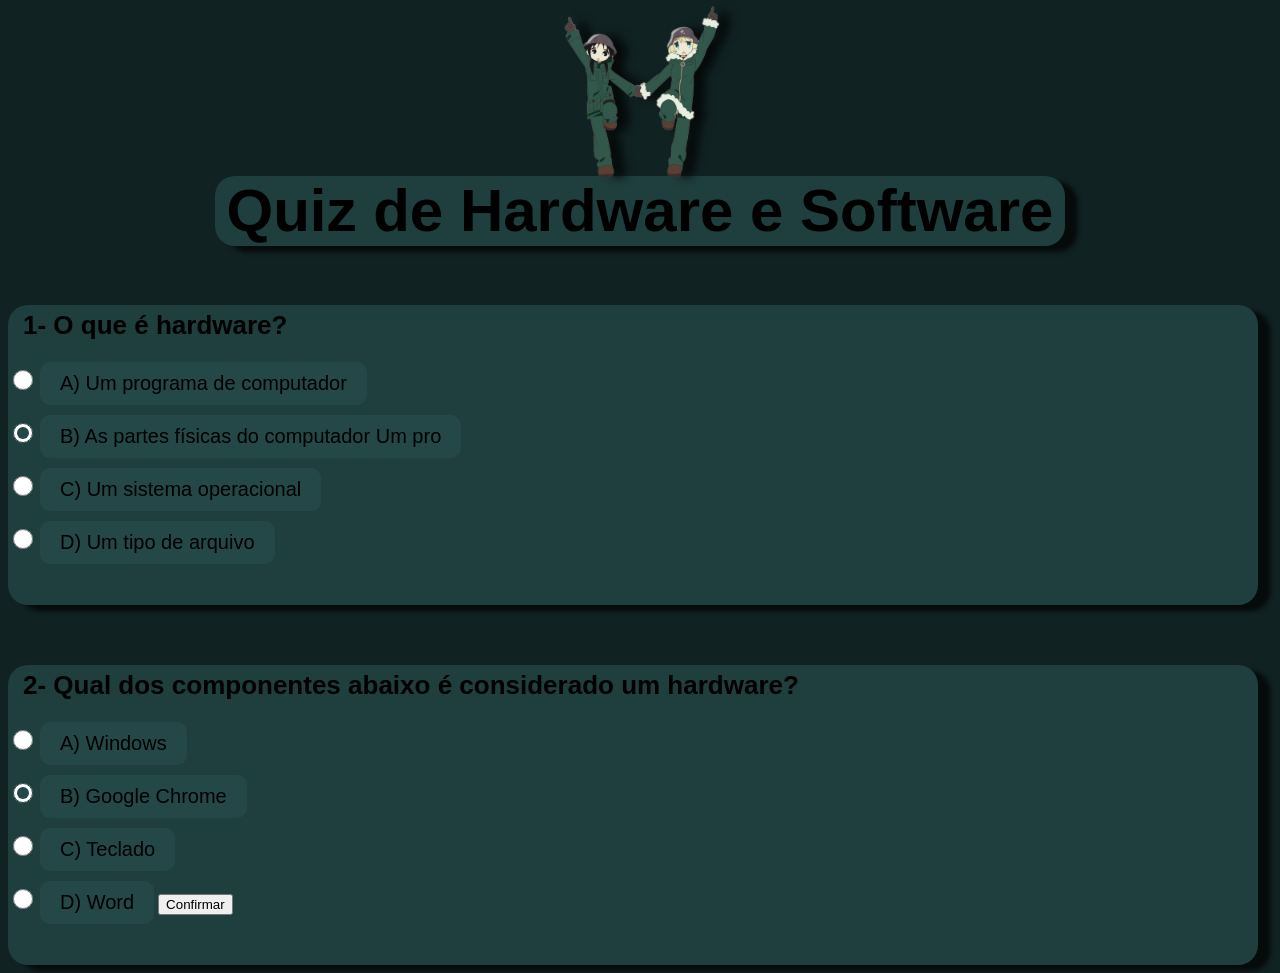
==== Quiz.html @ 5f61022e "foda" ====
<!DOCTYPE html>
<html lang="en">
<head>
    <meta charset="UTF-8">
    <meta name="viewport" content="width=device-width, initial-scale=1.0">
    <title>Quiz de Hardware e Software</title>
        <link rel="stylesheet" href="styleQuiz.css">
        <script src="QuizTrb.js"></script>
</head>
<body>
    <!-- Titulo do quiz -->
        <center>
        <img class="imgfirts gir" src="Pasta img.DANIEL/thumb-1920-879626.png" width="750px" height="400px" onclick="girar()">
        <div class="quadrado"></div>
        <h1 class="titulo">Quiz de Hardware e Software</h1>
        </center>

    <!-- Fim do titulo -->   
     

    <!-- Questões do quiz -->
<div class="quadrados">
    <h2 class="pergunta"><strong>1- O que é hardware?</strong></h2>
          
    <form>
  
        <input type="radio" id="cor-vermelho" name="cor" value="vermelho">
        <label for="cor-vermelho">A) Um programa de computador</label><br>

        <input type="radio" id="cor-azul" name="cor" value="azul" checked>
        <label for="cor-azul">B) As partes físicas do computador Um pro
        </label><br>

        <input type="radio" id="cor-verde" name="cor" value="verde">
        <label for="cor-verde">C) Um sistema operacional</label><br>

        <input type="radio" id="cor-amarelo" name="cor" value="amarelo">
        <label for="cor-amarelo">D) Um tipo de arquivo</label>

    </form>

 </div>


<div class="quadrados">
    <h2 class="pergunta"><strong>2- Qual dos componentes abaixo é considerado um hardware?</strong></h2>
          
    <form>
  
        <input type="radio" id="cor-branco" name="cor" value="branco">
        <label for="cor-branco"> A) Windows</label><br>

        <input type="radio" id="cor-azul" name="cor" value="azul" checked>
        <label for="cor-azul">B) Google Chrome</label><br>

        <input type="radio" id="cor-verde" name="cor" value="verde">
        <label for="cor-verde">C) Teclado</label><br>

        <input type="radio" id="cor-amarelo" name="cor" value="amarelo">
        <label for="cor-amarelo">D) Word</label>
         <button type="button" onclick="confirmarOpcao()">
        Confirmar
    </button>

    </form>

</div>
        

    <!-- Fim das questões do quiz -->

    
        
        

</body>
</html>
---- styleQuiz.css ----
body {
        background-color: #112222;
    }
    .titulo {
        margin-top: -70px;
        font-size: 60px;
        color: #000000;
        font-family: animeace, sans-serif;
    }   

    .quadrado {
        width: 850px;
        height: 70px;
        background-color: #274e4ea4;
        margin-top: -12.5px;
        border-radius: 20px;
        box-shadow: 12.5px 6px 5px rgba(0, 0, 0, 0.7);
    } 

    .imgfirts {
        width: 384px;
        height: 216px;
        margin-top: -40px;
        border-radius: 20px;
        filter: drop-shadow(12.5px 1px 5px rgba(0, 0, 0, 0.7));
        position: relative;
        animation: giraY 2.4s forwards;
        }
            @keyframes giraY {
            0% {
            transform: rotateY(0deg); 
            }
            100% {
            transform: rotateY(1800deg); 
            }
        } 
     
/* Questão1 */
 
    .quadrados {
        position: relative;
        width: 1250px;
        height: 300px;
        background-color: #274e4ea4;
        margin-top: 60px;
        border-radius: 20px;
        box-shadow: 12.5px 6px 5px rgba(0, 0, 0, 0.7);
        animation: leftToRight 1.2s forwards;
        }
            @keyframes leftToRight {
            0% {
            transform: translateX(-100%); 
            }
            100% {
            transform: translateX(0); 
            }
        } 
    

    .pergunta {
        font-size: 26px;
        font-family: animeace, sans-serif;
        color: #000000;
        position: relative;
        left: 15px;
        bottom: -5px;
        
    }
   
    label {
        font-size: 20px;
        font-family: animeace, sans-serif;
        display: inline-block;
        padding: 10px 20px;
        margin: 5px 0;
        background-color: #274e4ea4;
        color: rgb(0, 0, 0);
        border-radius: 10px;
        cursor: pointer;
        transition: 0.3s;
    }

    label:hover {
        background-color: #3b6f6f;
        box-shadow: 12.5px 6px 5px rgba(0, 0, 0, 0.7);

}
    input[type="radio"] {
        width: 20px;
        height: 20px;
        accent-color: #244747;
}
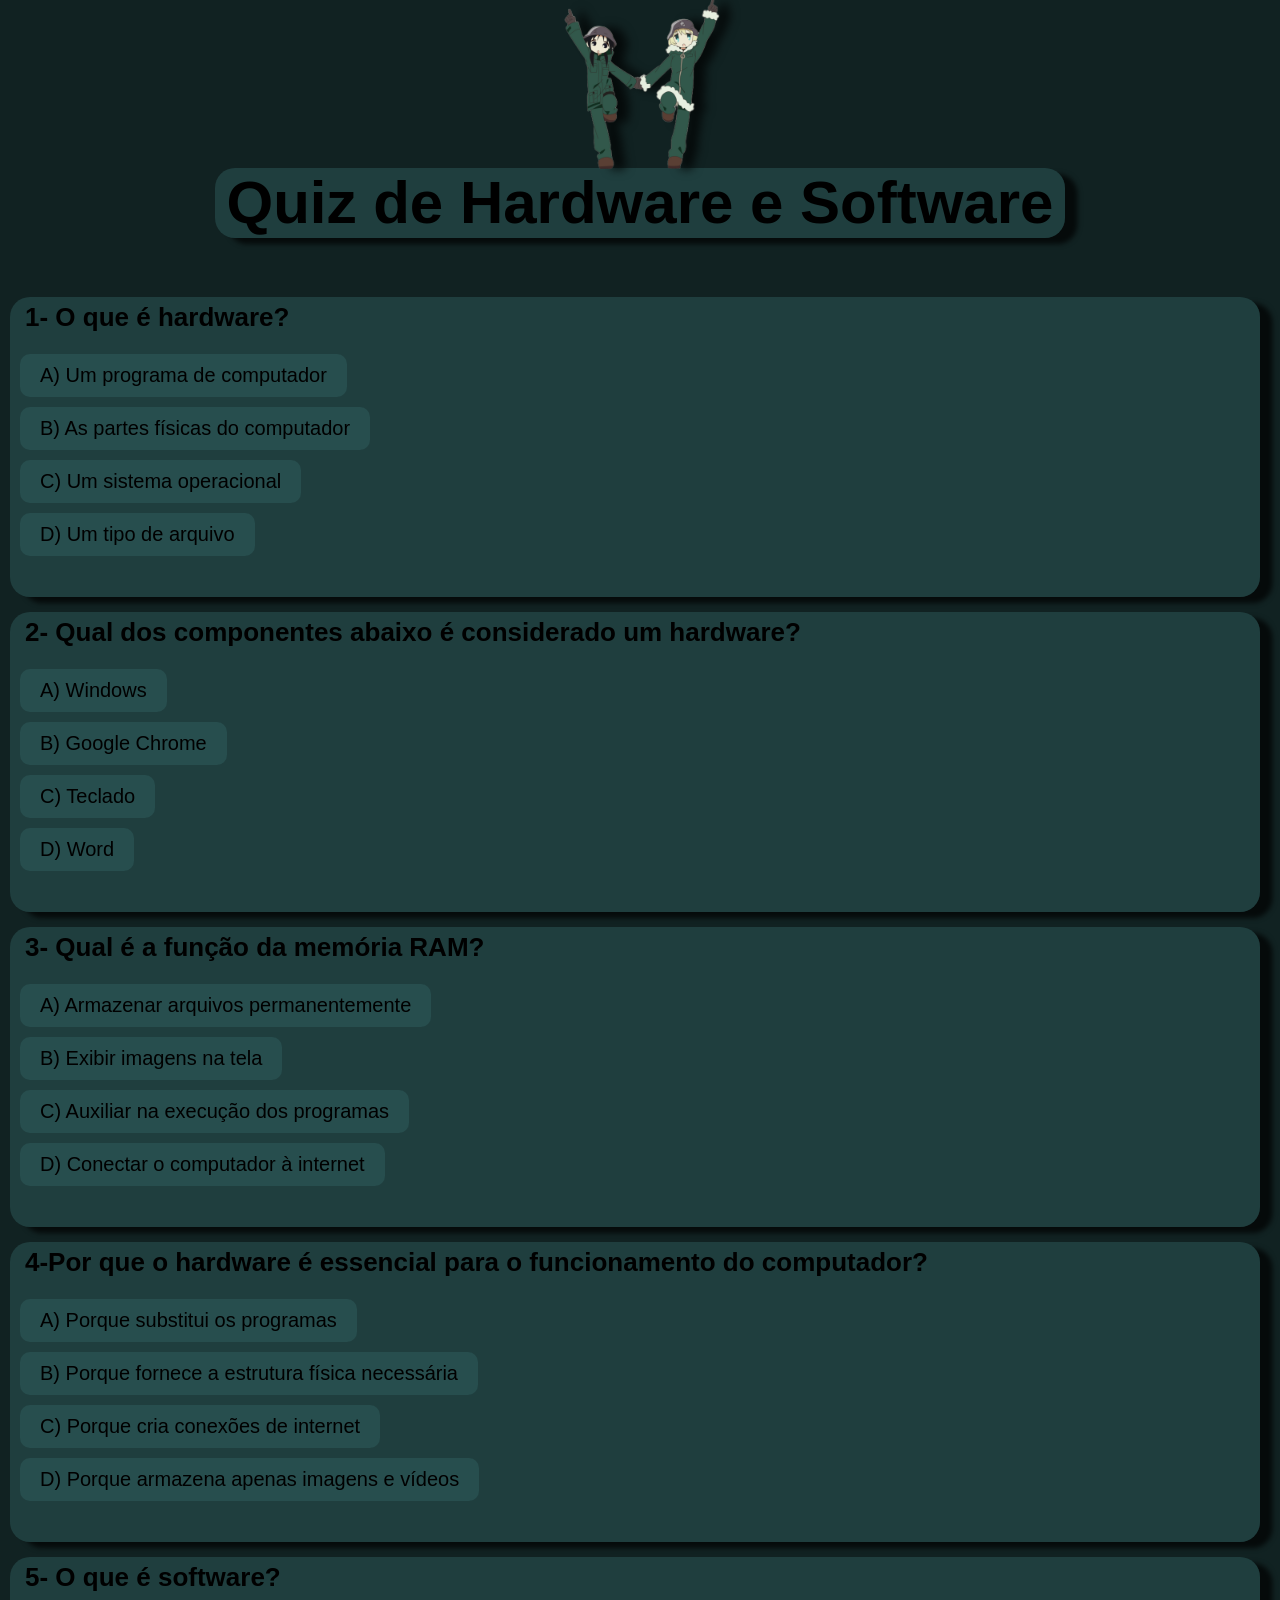
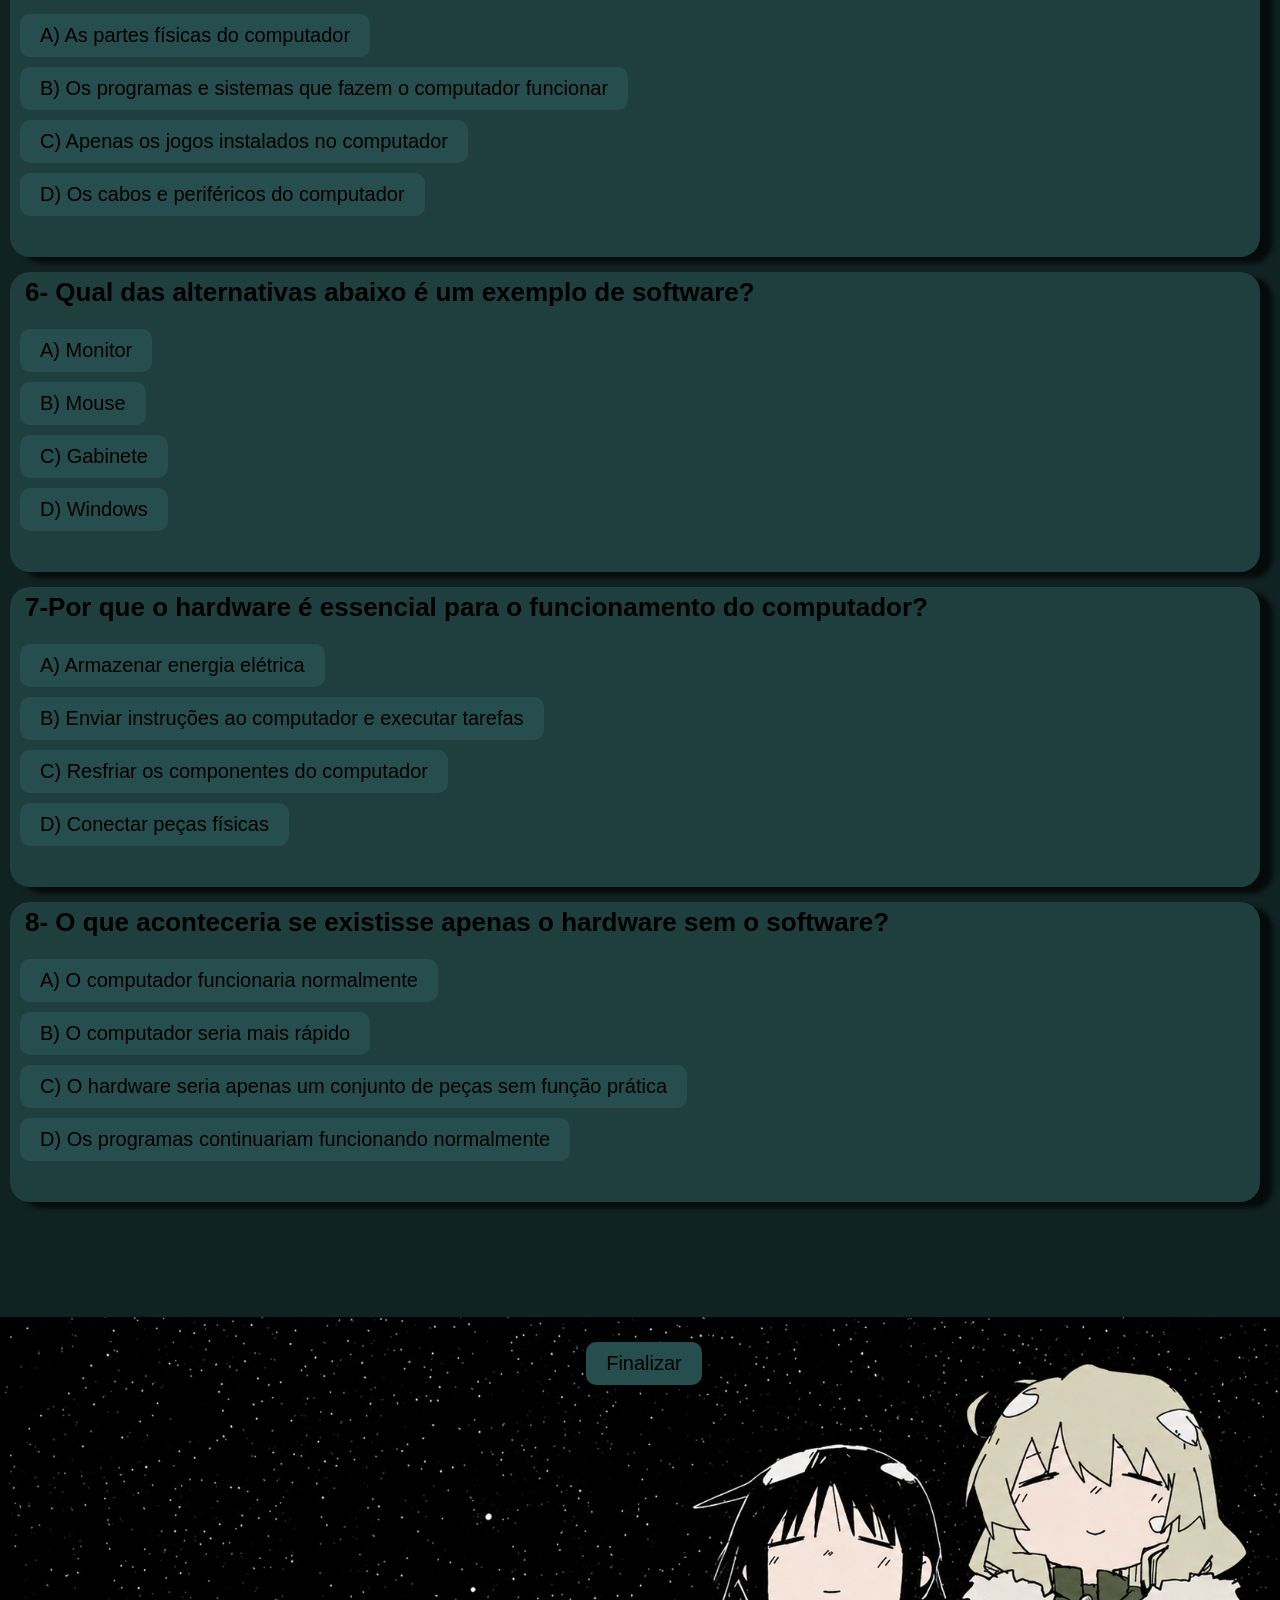
==== commit bc38ae12: "Quase finalizado" ====
--- a/Quiz.html
+++ b/Quiz.html
@@ -27,8 +27,8 @@
         <input type="radio" id="cor-vermelho" name="cor" value="vermelho">
         <label for="cor-vermelho">A) Um programa de computador</label><br>
 
-        <input type="radio" id="cor-azul" name="cor" value="azul" checked>
-        <label for="cor-azul">B) As partes físicas do computador Um pro
+        <input type="radio" id="cor-azul" name="cor" value="azul">
+        <label for="cor-azul">B) As partes físicas do computador
         </label><br>
 
         <input type="radio" id="cor-verde" name="cor" value="verde">
@@ -42,7 +42,7 @@
  </div>
 
 
-<div class="quadrados">
+<div style="bottom: 45px;"  class="quadrados">
     <h2 class="pergunta"><strong>2- Qual dos componentes abaixo é considerado um hardware?</strong></h2>
           
     <form>
@@ -50,24 +50,162 @@
         <input type="radio" id="cor-branco" name="cor" value="branco">
         <label for="cor-branco"> A) Windows</label><br>
 
-        <input type="radio" id="cor-azul" name="cor" value="azul" checked>
-        <label for="cor-azul">B) Google Chrome</label><br>
-
-        <input type="radio" id="cor-verde" name="cor" value="verde">
-        <label for="cor-verde">C) Teclado</label><br>
-
-        <input type="radio" id="cor-amarelo" name="cor" value="amarelo">
-        <label for="cor-amarelo">D) Word</label>
-         <button type="button" onclick="confirmarOpcao()">
-        Confirmar
-    </button>
-
-    </form>
-
-</div>
-        
-
-    <!-- Fim das questões do quiz -->
+        <input type="radio" id="cor-azulturquesa" name="cor" value="azulturquesa">
+        <label for="cor-azulturquesa">B) Google Chrome</label><br>
+
+        <input type="radio" id="cor-verde2-b" name="cor" value="verde2-b">
+        <label for="cor-verde2-b">C) Teclado</label><br>
+
+        <input type="radio" id="cor-amarelo2-c" name="cor" value="amarelo2-c">
+        <label for="cor-amarelo2-c">D) Word</label>
+        
+
+    </form>
+
+</div>
+
+<div style="bottom: 90px;"  class="quadrados">
+    <h2 class="pergunta"><strong>3- Qual é a função da memória RAM?</strong></h2>
+          
+    <form>
+  
+        <input type="radio" id="cor-branco3-a" name="cor" value="branco3-a">
+        <label for="cor-branco3-a"> A) Armazenar arquivos permanentemente</label><br>
+
+        <input type="radio" id="cor-azulturquesa3-b" name="cor" value="azulturquesa3-b">
+        <label for="cor-azulturquesa3-b">B) Exibir imagens na tela</label><br>
+
+        <input type="radio" id="cor-verde3-c" name="cor" value="verde3c">
+        <label for="cor-verde3-c">C) Auxiliar na execução dos programas</label><br>
+
+        <input type="radio" id="cor-amarelo3-d" name="cor" value="amarelo3-d">
+        <label for="cor-amarelo3-d">D) Conectar o computador à internet</label>
+        
+
+    </form>
+
+</div>
+
+<div style="bottom: 135px;"  class="quadrados">
+    <h2 class="pergunta"><strong>4-Por que o hardware é essencial para o funcionamento do computador?</strong></h2>
+          
+    <form>
+  
+        <input type="radio" id="cor-branco4-a" name="cor" value="branco4-a">
+        <label for="cor-branco4-a"> A) Porque substitui os programas</label><br>
+
+        <input type="radio" id="cor-azulturquesa4-b" name="cor" value="azulturquesa4-b">
+        <label for="cor-azulturquesa4-b">B) Porque fornece a estrutura física necessária</label><br>
+
+        <input type="radio" id="cor-verde4-c" name="cor" value="verde4-c">
+        <label for="cor-verde4-c">C) Porque cria conexões de internet</label><br>
+
+        <input type="radio" id="cor-amarelo4-d" name="cor" value="amarelo4-d">
+        <label for="cor-amarelo4-d">D) Porque armazena apenas imagens e vídeos</label>
+        
+
+    </form>
+
+</div>
+
+<div style="bottom: 180px;"  class="quadrados">
+    <h2 class="pergunta"><strong>5- O que é software?</strong></h2>
+          
+    <form>
+  
+        <input type="radio" id="cor-branco5-a" name="cor" value="branco5-a">
+        <label for="cor-branco5-a">A) As partes físicas do computador</label><br>
+
+        <input type="radio" id="cor-azulturquesa5-b" name="cor" value="azulturquesa5-b">
+        <label for="cor-azulturquesa5-b">B) Os programas e sistemas que fazem o computador funcionar</label><br>
+
+        <input type="radio" id="cor-verde5-c" name="cor" value="verde5-c">
+        <label for="cor-verde5-c">C) Apenas os jogos instalados no computador</label><br>
+
+        <input type="radio" id="cor-amarelo5-d" name="cor" value="amarelo5-d">
+        <label for="cor-amarelo5-d">D) Os cabos e periféricos do computador</label>
+        
+
+    </form>
+
+</div>
+
+<div style="bottom: 225px;"  class="quadrados">
+    <h2 class="pergunta"><strong>6- Qual das alternativas abaixo é um exemplo de software?</strong></h2>
+          
+    <form>
+  
+        <input type="radio" id="cor-branco6-a" name="cor" value="branco6-a">
+        <label for="cor-branco6-a"> A) Monitor</label><br>
+
+        <input type="radio" id="cor-azulturquesa6-b" name="cor" value="azulturquesa6-b">
+        <label for="cor-azulturquesa6-b">B) Mouse</label><br>
+
+        <input type="radio" id="cor-verde6-c" name="cor" value="verde6-c">
+        <label for="cor-verde6-c">C) Gabinete</label><br>
+
+        <input type="radio" id="cor-amarelo6-d" name="cor" value="amarelo6-d">
+        <label for="cor-amarelo6-d">D) Windows</label>
+        
+
+    </form>
+
+</div>
+
+<div style="bottom: 270px;"  class="quadrados">
+    <h2 class="pergunta"><strong>7-Por que o hardware é essencial para o funcionamento do computador?</strong></h2>
+          
+    <form>
+  
+        <input type="radio" id="cor-branco7-a" name="cor" value="branco7-a">
+        <label for="cor-branco7-a"> A) Armazenar energia elétrica</label><br>
+
+        <input type="radio" id="cor-azulturquesa7-b" name="cor" value="azulturquesa7-b">
+        <label for="cor-azulturquesa7-b">B) Enviar instruções ao computador e executar tarefas</label><br>
+
+        <input type="radio" id="cor-verde7-c" name="cor" value="verde7-c">
+        <label for="cor-verde7-c">C) Resfriar os componentes do computador</label><br>
+
+        <input type="radio" id="cor-amarelo7-d" name="cor" value="amarelo7-d">
+        <label for="cor-amarelo7-d">D) Conectar peças físicas</label>
+        
+
+    </form>
+</div>
+
+<div style="bottom: 315px;"  class="quadrados">
+    <h2 class="pergunta"><strong>8- O que aconteceria se existisse apenas o hardware sem o software?</strong></h2>
+          
+    <form>
+  
+        <input type="radio" id="cor-branco8-a" name="cor" value="branco8-a">
+        <label for="cor-branco8-a"> A) O computador funcionaria normalmente</label><br>
+
+        <input type="radio" id="cor-azulturquesa8-b" name="cor" value="azulturquesa8-b">
+        <label for="cor-azulturquesa8-b">B) O computador seria mais rápido</label><br>
+
+        <input type="radio" id="cor-verde8-c" name="cor" value="verde8-c">
+        <label for="cor-verde8-c">C) O hardware seria apenas um conjunto de peças sem função prática</label><br>
+
+        <input type="radio" id="cor-amarelo8-d" name="cor" value="amarelo8-d">
+        <label for="cor-amarelo8-d">D) Os programas continuariam funcionando normalmente</label>
+        
+
+    </form>
+</div>
+
+
+<footer class="footer">
+    <center>
+         <input type="radio" id="finalizar" name="final" value="finalizar">
+        <label for="finalizar">Finalizar</label>
+</center>
+    
+</footer>
+
+        
+
+    <!-- Fim das questões do quizteste -->
 
     
         
--- a/styleQuiz.css
+++ b/styleQuiz.css
@@ -1,5 +1,6 @@
     body {
         background-color: #112222;
+        font-family: animeace, sans-serif;
     }
     .titulo {
         margin-top: -70px;
@@ -38,6 +39,7 @@
 /* Questão1 */
  
     .quadrados {
+        left: 10px;
         position: relative;
         width: 1250px;
         height: 300px;
@@ -72,12 +74,12 @@
         font-family: animeace, sans-serif;
         display: inline-block;
         padding: 10px 20px;
-        margin: 5px 0;
-        background-color: #274e4ea4;
+        margin: 5px 10px;
+        background-color: #274e4e;
         color: rgb(0, 0, 0);
         border-radius: 10px;
         cursor: pointer;
-        transition: 0.3s;
+        transition: 0.5s;
     }
 
     label:hover {
@@ -86,7 +88,41 @@
 
 }
     input[type="radio"] {
+        display: none;
         width: 20px;
         height: 20px;
         accent-color: #244747;
-}+}
+
+    input[type="radio"]:checked + label {
+        transform: translateX(25px);
+        background-color: #112222;
+}
+  body {
+    margin: 0;
+    padding: 0;
+}
+
+footer {
+    width: 97.5%;
+    height: 275px;
+    background-color: #274e4ea4;
+    color: rgb(0, 0, 0);
+    text-align: center;
+    padding: 20px;
+    margin-top: -200px;
+    background-image: url("Pasta img.DANIEL/ChatGPT Image 17_06_2026, 22_10_51.png");
+    background-size: cover;
+    background-position: center;
+    background-repeat: no-repeat;
+
+}
+
+footer p {
+    margin: 0;
+}
+.finalizar {
+    background-color: transparent;
+    border: none;
+    
+}
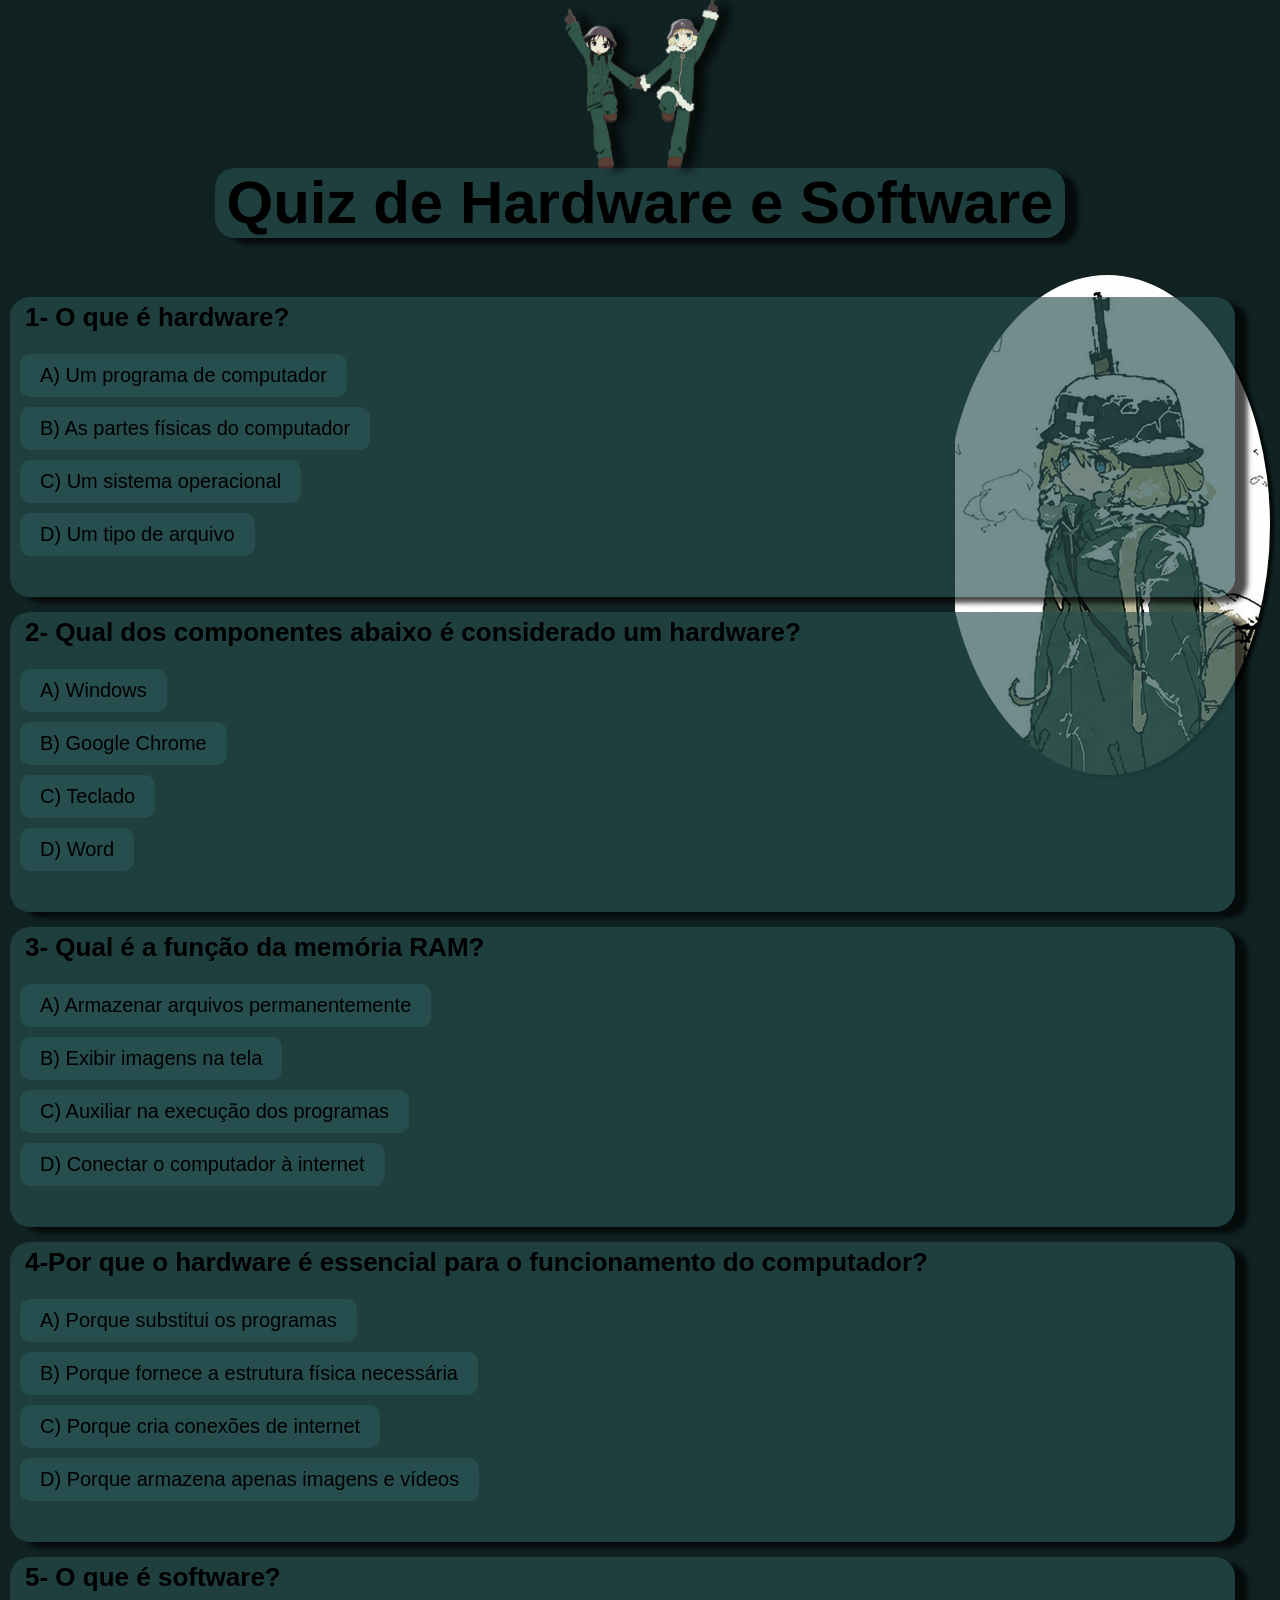
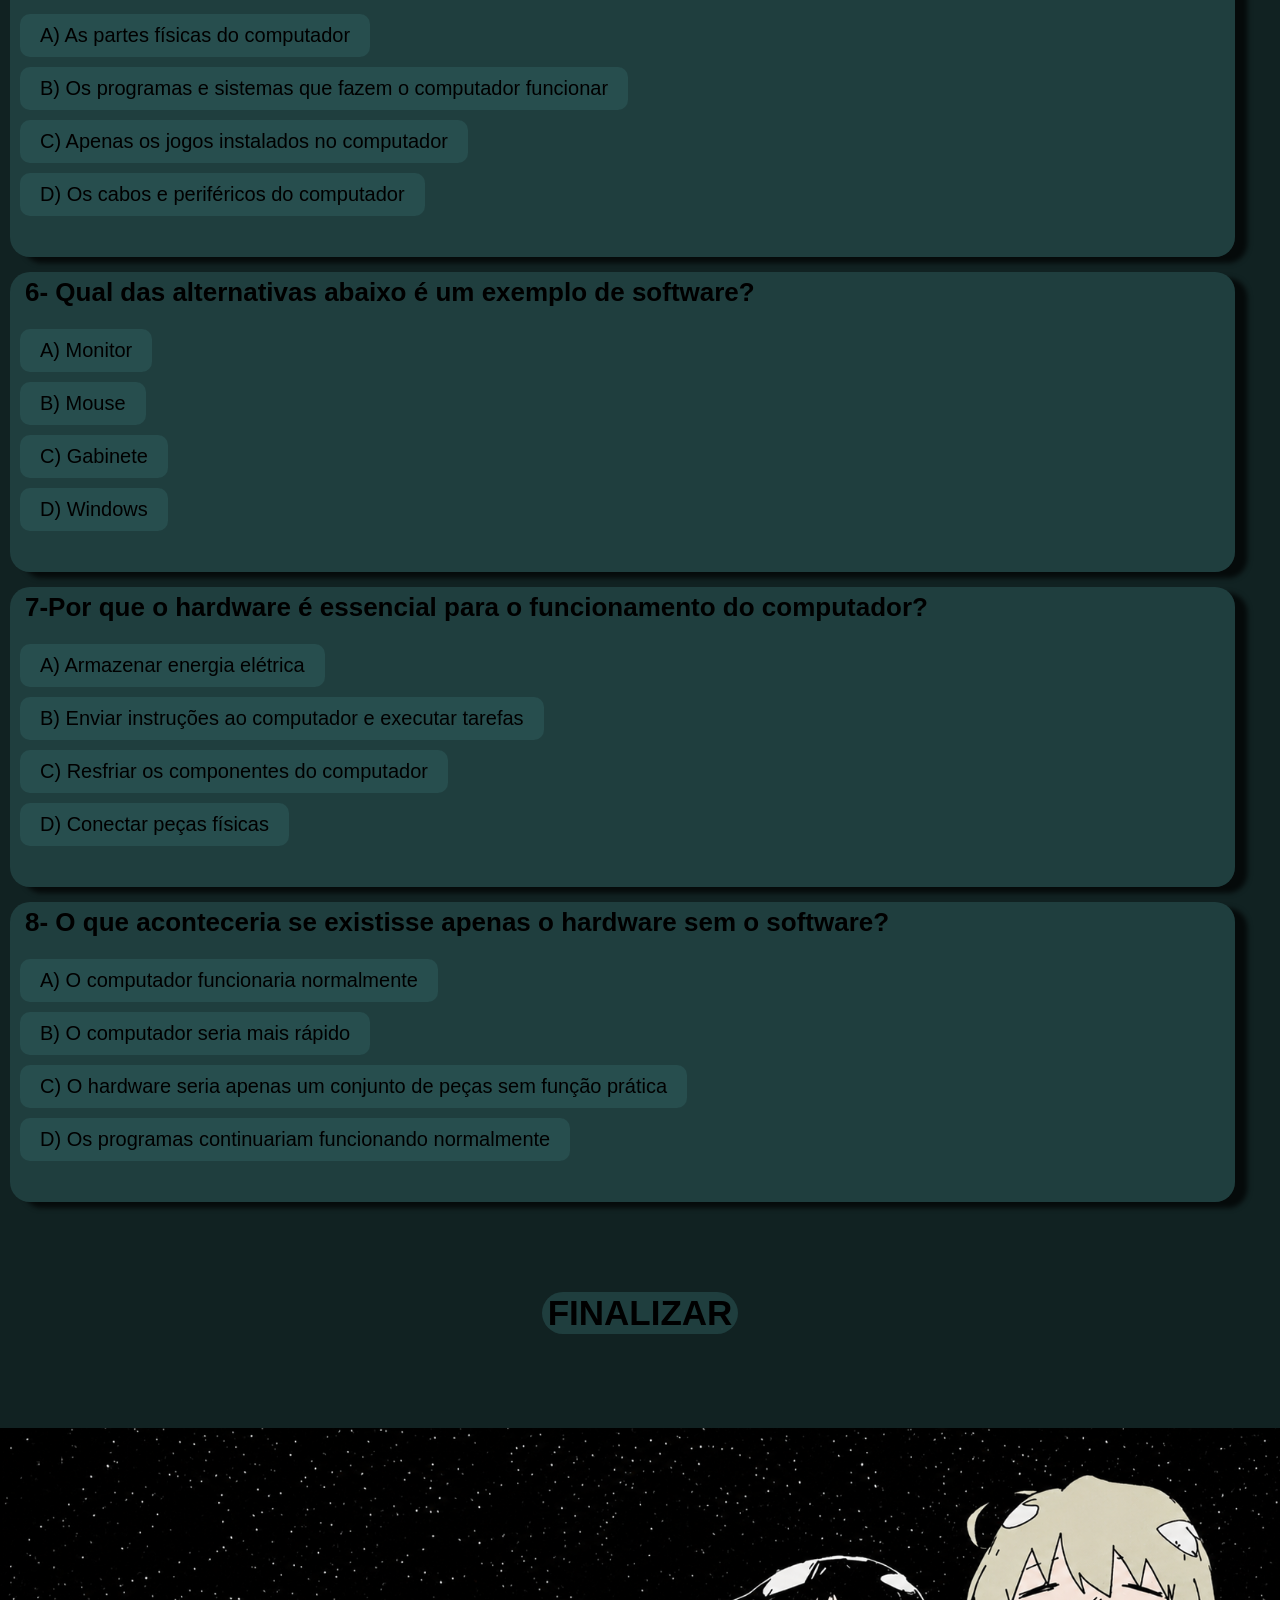
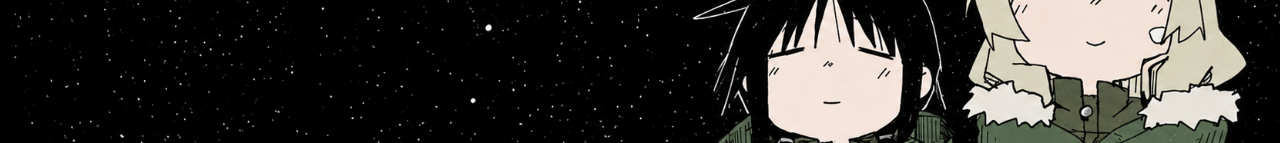
==== commit 30003f83: "Quase finalizado" ====
--- a/Quiz.html
+++ b/Quiz.html
@@ -8,15 +8,23 @@
         <script src="QuizTrb.js"></script>
 </head>
 <body>
+<div align="right" class="imagens" ></div>
+
+
+
+
+
+
     <!-- Titulo do quiz -->
         <center>
-        <img class="imgfirts gir" src="Pasta img.DANIEL/thumb-1920-879626.png" width="750px" height="400px" onclick="girar()">
+        <img class="imgfirts"  src="Pasta img.DANIEL/thumb-1920-879626.png" width="750px" height="400px" onclick="girar()">
         <div class="quadrado"></div>
         <h1 class="titulo">Quiz de Hardware e Software</h1>
         </center>
 
     <!-- Fim do titulo -->   
      
+    
 
     <!-- Questões do quiz -->
 <div class="quadrados">
@@ -24,17 +32,17 @@
           
     <form>
   
-        <input type="radio" id="cor-vermelho" name="cor" value="vermelho">
+        <input type="radio" id="cor-vermelho" name="q1" value="A">
         <label for="cor-vermelho">A) Um programa de computador</label><br>
 
-        <input type="radio" id="cor-azul" name="cor" value="azul">
+        <input type="radio" id="cor-azul" name="q1" value="B">
         <label for="cor-azul">B) As partes físicas do computador
         </label><br>
 
-        <input type="radio" id="cor-verde" name="cor" value="verde">
+        <input type="radio" id="cor-verde" name="q1" value="C">
         <label for="cor-verde">C) Um sistema operacional</label><br>
 
-        <input type="radio" id="cor-amarelo" name="cor" value="amarelo">
+        <input type="radio" id="cor-amarelo" name="q1" value="D">
         <label for="cor-amarelo">D) Um tipo de arquivo</label>
 
     </form>
@@ -47,16 +55,16 @@
           
     <form>
   
-        <input type="radio" id="cor-branco" name="cor" value="branco">
+        <input type="radio" id="cor-branco" name="q2" value="A">
         <label for="cor-branco"> A) Windows</label><br>
 
-        <input type="radio" id="cor-azulturquesa" name="cor" value="azulturquesa">
+        <input type="radio" id="cor-azulturquesa" name="q2" value="B">
         <label for="cor-azulturquesa">B) Google Chrome</label><br>
 
-        <input type="radio" id="cor-verde2-b" name="cor" value="verde2-b">
+        <input type="radio" id="cor-verde2-b" name="q2" value="C">
         <label for="cor-verde2-b">C) Teclado</label><br>
 
-        <input type="radio" id="cor-amarelo2-c" name="cor" value="amarelo2-c">
+        <input type="radio" id="cor-amarelo2-c" name="q2" value="D">
         <label for="cor-amarelo2-c">D) Word</label>
         
 
@@ -69,16 +77,16 @@
           
     <form>
   
-        <input type="radio" id="cor-branco3-a" name="cor" value="branco3-a">
+        <input type="radio" id="cor-branco3-a" name="q3" value="A">
         <label for="cor-branco3-a"> A) Armazenar arquivos permanentemente</label><br>
 
-        <input type="radio" id="cor-azulturquesa3-b" name="cor" value="azulturquesa3-b">
+        <input type="radio" id="cor-azulturquesa3-b" name="q3" value="B">
         <label for="cor-azulturquesa3-b">B) Exibir imagens na tela</label><br>
 
-        <input type="radio" id="cor-verde3-c" name="cor" value="verde3c">
+        <input type="radio" id="cor-verde3-c" name="q3" value="C">
         <label for="cor-verde3-c">C) Auxiliar na execução dos programas</label><br>
 
-        <input type="radio" id="cor-amarelo3-d" name="cor" value="amarelo3-d">
+        <input type="radio" id="cor-amarelo3-d" name="q3" value="D">
         <label for="cor-amarelo3-d">D) Conectar o computador à internet</label>
         
 
@@ -91,16 +99,16 @@
           
     <form>
   
-        <input type="radio" id="cor-branco4-a" name="cor" value="branco4-a">
+        <input type="radio" id="cor-branco4-a" name="q4" value="A">
         <label for="cor-branco4-a"> A) Porque substitui os programas</label><br>
 
-        <input type="radio" id="cor-azulturquesa4-b" name="cor" value="azulturquesa4-b">
+        <input type="radio" id="cor-azulturquesa4-b" name="q4" value="B">
         <label for="cor-azulturquesa4-b">B) Porque fornece a estrutura física necessária</label><br>
 
-        <input type="radio" id="cor-verde4-c" name="cor" value="verde4-c">
+        <input type="radio" id="cor-verde4-c" name="q4" value="C">
         <label for="cor-verde4-c">C) Porque cria conexões de internet</label><br>
 
-        <input type="radio" id="cor-amarelo4-d" name="cor" value="amarelo4-d">
+        <input type="radio" id="cor-amarelo4-d" name="q4" value="D">
         <label for="cor-amarelo4-d">D) Porque armazena apenas imagens e vídeos</label>
         
 
@@ -113,16 +121,16 @@
           
     <form>
   
-        <input type="radio" id="cor-branco5-a" name="cor" value="branco5-a">
+        <input type="radio" id="cor-branco5-a" name="q5" value="A">
         <label for="cor-branco5-a">A) As partes físicas do computador</label><br>
 
-        <input type="radio" id="cor-azulturquesa5-b" name="cor" value="azulturquesa5-b">
+        <input type="radio" id="cor-azulturquesa5-b" name="q5" value="B">
         <label for="cor-azulturquesa5-b">B) Os programas e sistemas que fazem o computador funcionar</label><br>
 
-        <input type="radio" id="cor-verde5-c" name="cor" value="verde5-c">
+        <input type="radio" id="cor-verde5-c" name="q5" value="C">
         <label for="cor-verde5-c">C) Apenas os jogos instalados no computador</label><br>
 
-        <input type="radio" id="cor-amarelo5-d" name="cor" value="amarelo5-d">
+        <input type="radio" id="cor-amarelo5-d" name="q5" value="D">
         <label for="cor-amarelo5-d">D) Os cabos e periféricos do computador</label>
         
 
@@ -135,16 +143,16 @@
           
     <form>
   
-        <input type="radio" id="cor-branco6-a" name="cor" value="branco6-a">
+        <input type="radio" id="cor-branco6-a" name="q6" value="A">
         <label for="cor-branco6-a"> A) Monitor</label><br>
 
-        <input type="radio" id="cor-azulturquesa6-b" name="cor" value="azulturquesa6-b">
+        <input type="radio" id="cor-azulturquesa6-b" name="q6" value="B">
         <label for="cor-azulturquesa6-b">B) Mouse</label><br>
 
-        <input type="radio" id="cor-verde6-c" name="cor" value="verde6-c">
+        <input type="radio" id="cor-verde6-c" name="q6" value="C">
         <label for="cor-verde6-c">C) Gabinete</label><br>
 
-        <input type="radio" id="cor-amarelo6-d" name="cor" value="amarelo6-d">
+        <input type="radio" id="cor-amarelo6-d" name="q6" value="D">
         <label for="cor-amarelo6-d">D) Windows</label>
         
 
@@ -157,16 +165,16 @@
           
     <form>
   
-        <input type="radio" id="cor-branco7-a" name="cor" value="branco7-a">
+        <input type="radio" id="cor-branco7-a" name="q7" value="A">
         <label for="cor-branco7-a"> A) Armazenar energia elétrica</label><br>
 
-        <input type="radio" id="cor-azulturquesa7-b" name="cor" value="azulturquesa7-b">
+        <input type="radio" id="cor-azulturquesa7-b" name="q7" value="B">
         <label for="cor-azulturquesa7-b">B) Enviar instruções ao computador e executar tarefas</label><br>
 
-        <input type="radio" id="cor-verde7-c" name="cor" value="verde7-c">
+        <input type="radio" id="cor-verde7-c" name="q7" value="C">
         <label for="cor-verde7-c">C) Resfriar os componentes do computador</label><br>
 
-        <input type="radio" id="cor-amarelo7-d" name="cor" value="amarelo7-d">
+        <input type="radio" id="cor-amarelo7-d" name="q7" value="D">
         <label for="cor-amarelo7-d">D) Conectar peças físicas</label>
         
 
@@ -178,16 +186,16 @@
           
     <form>
   
-        <input type="radio" id="cor-branco8-a" name="cor" value="branco8-a">
+        <input type="radio" id="cor-branco8-a" name="q8" value="A">
         <label for="cor-branco8-a"> A) O computador funcionaria normalmente</label><br>
 
-        <input type="radio" id="cor-azulturquesa8-b" name="cor" value="azulturquesa8-b">
+        <input type="radio" id="cor-azulturquesa8-b" name="q8" value="B">
         <label for="cor-azulturquesa8-b">B) O computador seria mais rápido</label><br>
 
-        <input type="radio" id="cor-verde8-c" name="cor" value="verde8-c">
+        <input type="radio" id="cor-verde8-c" name="q8" value="C">
         <label for="cor-verde8-c">C) O hardware seria apenas um conjunto de peças sem função prática</label><br>
 
-        <input type="radio" id="cor-amarelo8-d" name="cor" value="amarelo8-d">
+        <input type="radio" id="cor-amarelo8-d" name="q8" value="D">
         <label for="cor-amarelo8-d">D) Os programas continuariam funcionando normalmente</label>
         
 
@@ -195,11 +203,19 @@
 </div>
 
 
+<center>
+    <button type="button" class="botao" onclick="Finalizar()">
+        <strong>FINALIZAR</strong>
+    </button>
+
+    <h2 style="color: aliceblue;" class=""  id="resultado"></h2>
+</center>
+
+
+
+
 <footer class="footer">
-    <center>
-         <input type="radio" id="finalizar" name="final" value="finalizar">
-        <label for="finalizar">Finalizar</label>
-</center>
+   
     
 </footer>
 
--- a/styleQuiz.css
+++ b/styleQuiz.css
@@ -25,14 +25,14 @@
         border-radius: 20px;
         filter: drop-shadow(12.5px 1px 5px rgba(0, 0, 0, 0.7));
         position: relative;
-        animation: giraY 2.4s forwards;
+        animation: giraY 1.4s forwards;
         }
             @keyframes giraY {
             0% {
             transform: rotateY(0deg); 
             }
             100% {
-            transform: rotateY(1800deg); 
+            transform: rotateY(1080deg); 
             }
         } 
      
@@ -41,7 +41,7 @@
     .quadrados {
         left: 10px;
         position: relative;
-        width: 1250px;
+        width: 1225px;
         height: 300px;
         background-color: #274e4ea4;
         margin-top: 60px;
@@ -110,7 +110,7 @@
     color: rgb(0, 0, 0);
     text-align: center;
     padding: 20px;
-    margin-top: -200px;
+    margin-top: -150px;
     background-image: url("Pasta img.DANIEL/ChatGPT Image 17_06_2026, 22_10_51.png");
     background-size: cover;
     background-position: center;
@@ -126,3 +126,33 @@
     border: none;
     
 }
+
+.botao{
+    border: 0;
+    border-radius: 100px;
+    font-size: 35px;
+    background-color: #274e4ea4;
+    bottom: 225px;
+    position: relative;
+    cursor: pointer;
+    transition: 0.5s;
+}
+.botao:hover{
+    background-color: #3b6f6f;
+    box-shadow: 12.5px 6px 5px rgba(0, 0, 0, 0.7);
+}
+.botao:active{
+    transform: translateY(4px);
+    box-shadow: 4px 2px 3px rgba(0, 0, 0, 0.7);
+}
+
+.imagens{
+    height: 500px;
+    width: 325px;
+    background-image: url("Pasta img.DANIEL/ChatGPT Image 9_06_20126, 19_21_26.png");
+    position: absolute;
+    top: 275px;
+    right: 10px;
+    border-radius: 50%;
+    box-shadow: 4px 2px 3px rgba(0, 0, 0, 0.7);
+}
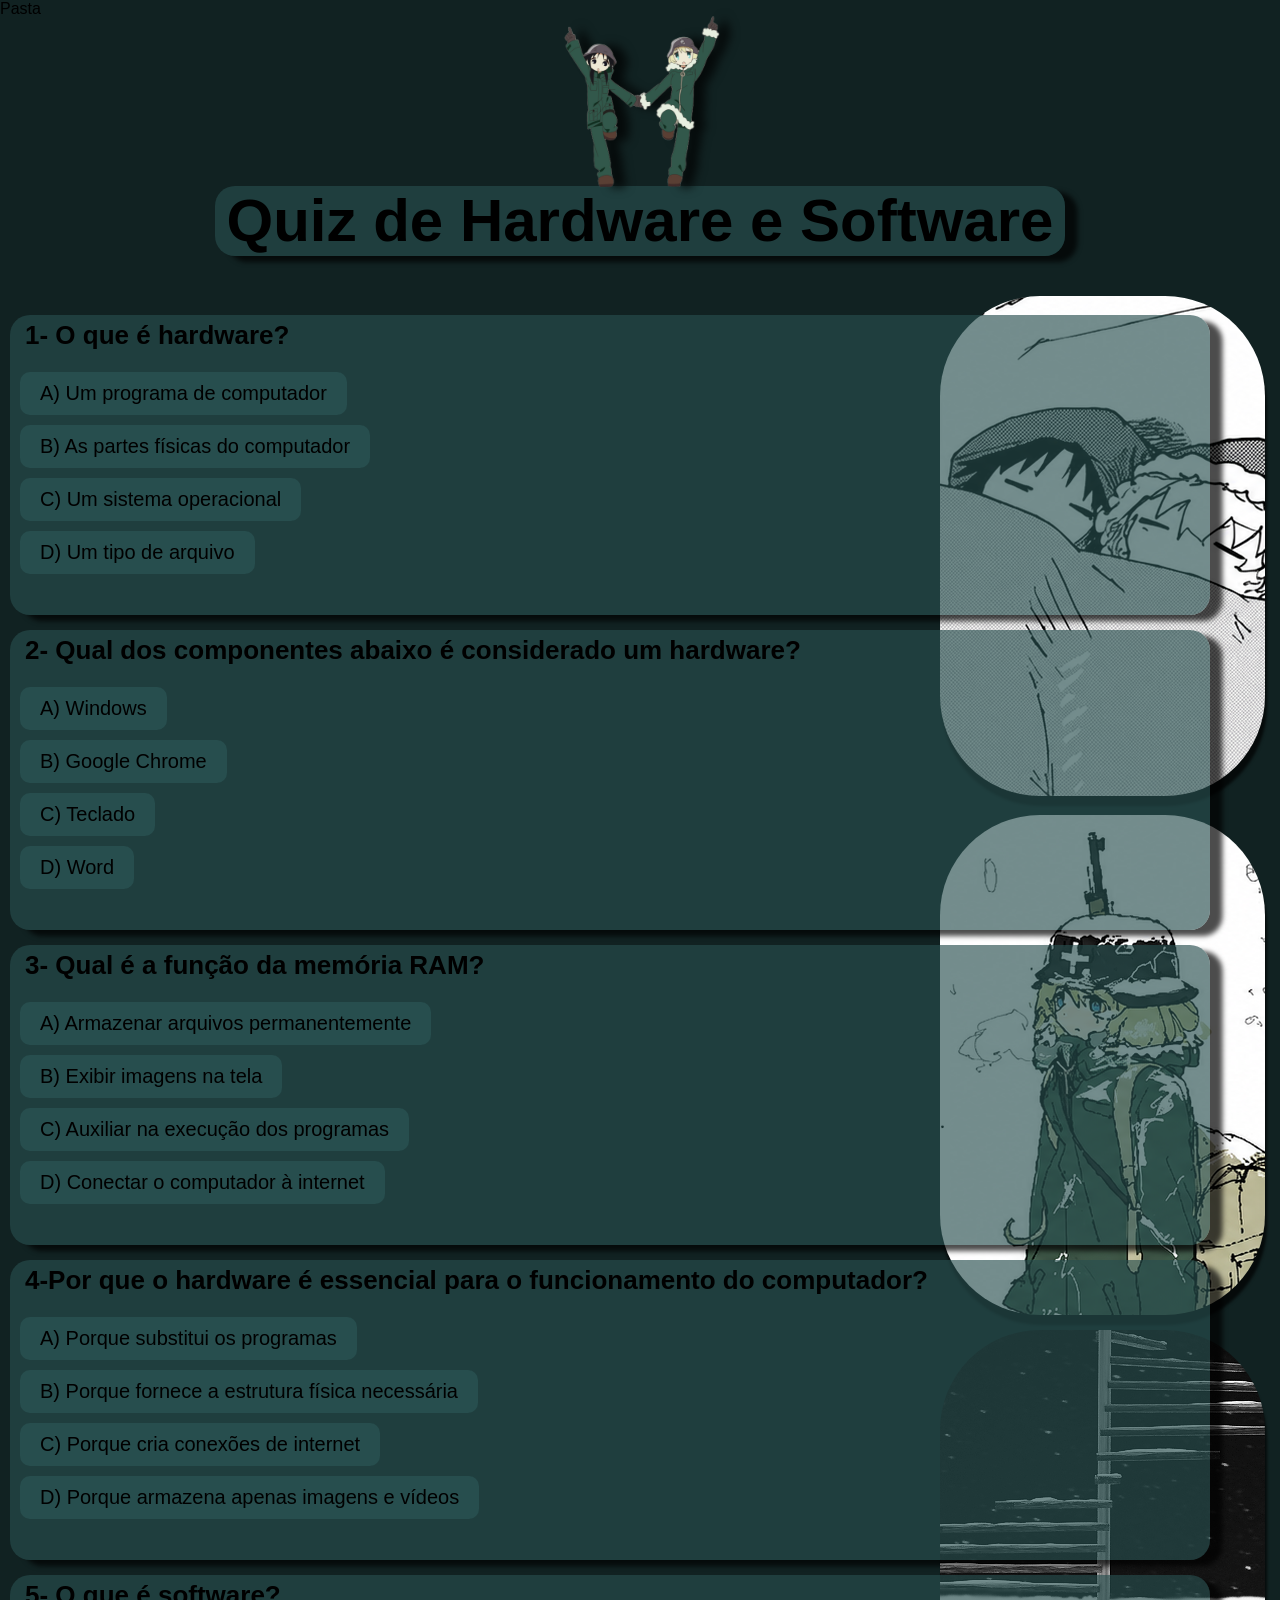
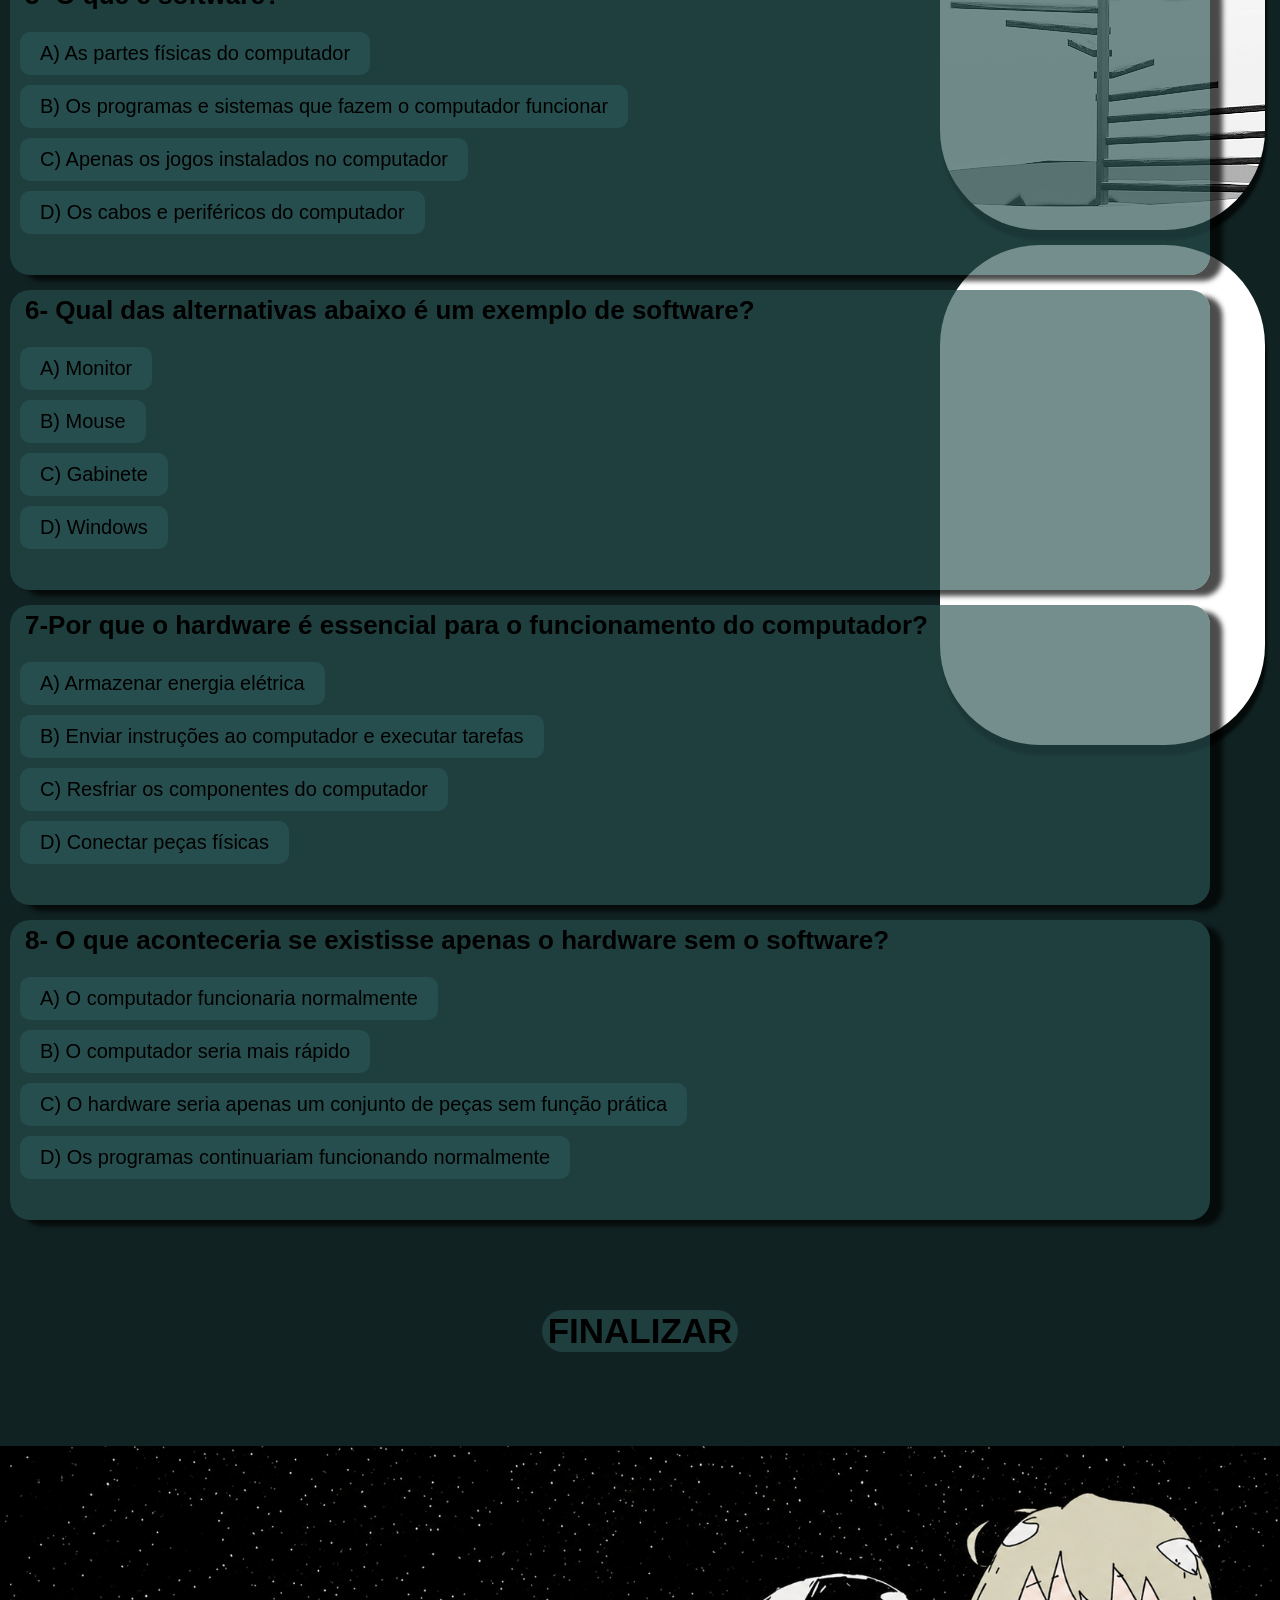
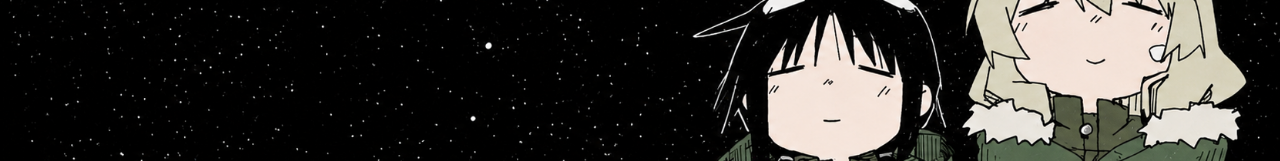
==== commit c341682c: "Terminando" ====
--- a/Quiz.html
+++ b/Quiz.html
@@ -1,231 +1,243 @@
 <!DOCTYPE html>
 <html lang="en">
+
 <head>
     <meta charset="UTF-8">
     <meta name="viewport" content="width=device-width, initial-scale=1.0">
     <title>Quiz de Hardware e Software</title>
-        <link rel="stylesheet" href="styleQuiz.css">
-        <script src="QuizTrb.js"></script>
+    <link rel="stylesheet" href="styleQuiz.css">
+    <script src="QuizTrb.js"></script>
 </head>
+
 <body>
-<div align="right" class="imagens" ></div>
-
+    <div align="right" class="imagens" style="background-image: url('Pasta img.DANIEL/ChatGPT Image 19_06_2026, 20_04_0181.png');"></div>
+    <div align="right" class="imagens" style="position: absolute; top:815px; right: 15px;  background-image: url('Pasta img.DANIEL/ChatGPT Image 9_06_20126, 19_21_26.png');">
+    </div>
+    <div align="right" class="imagens" style="position: absolute; top:1330px; right: 15px;  background-image: url('Pasta img.DANIEL/fvojesiut9w51.png11.png');">
+    </div>
+    <div align="right" class="imagens" style="position: absolute; top:1845px; right: 15px;  background-image: url('img.DANIEL/81F8arIWW2L._AC_UF1000,1000_QL80_.jpg');">
+    </div>
+Pasta 
 
 
 
 
 
     <!-- Titulo do quiz -->
-        <center>
-        <img class="imgfirts"  src="Pasta img.DANIEL/thumb-1920-879626.png" width="750px" height="400px" onclick="girar()">
+    <center>
+        <img class="imgfirts" src="Pasta img.DANIEL/thumb-1920-879626.png" width="750px" height="400px"
+            onclick="girar()">
         <div class="quadrado"></div>
         <h1 class="titulo">Quiz de Hardware e Software</h1>
-        </center>
-
-    <!-- Fim do titulo -->   
-     
-    
+    </center>
+
+    <!-- Fim do titulo -->
+
+
 
     <!-- Questões do quiz -->
-<div class="quadrados">
-    <h2 class="pergunta"><strong>1- O que é hardware?</strong></h2>
-          
-    <form>
-  
-        <input type="radio" id="cor-vermelho" name="q1" value="A">
-        <label for="cor-vermelho">A) Um programa de computador</label><br>
-
-        <input type="radio" id="cor-azul" name="q1" value="B">
-        <label for="cor-azul">B) As partes físicas do computador
-        </label><br>
-
-        <input type="radio" id="cor-verde" name="q1" value="C">
-        <label for="cor-verde">C) Um sistema operacional</label><br>
-
-        <input type="radio" id="cor-amarelo" name="q1" value="D">
-        <label for="cor-amarelo">D) Um tipo de arquivo</label>
-
-    </form>
-
- </div>
-
-
-<div style="bottom: 45px;"  class="quadrados">
-    <h2 class="pergunta"><strong>2- Qual dos componentes abaixo é considerado um hardware?</strong></h2>
-          
-    <form>
-  
-        <input type="radio" id="cor-branco" name="q2" value="A">
-        <label for="cor-branco"> A) Windows</label><br>
-
-        <input type="radio" id="cor-azulturquesa" name="q2" value="B">
-        <label for="cor-azulturquesa">B) Google Chrome</label><br>
-
-        <input type="radio" id="cor-verde2-b" name="q2" value="C">
-        <label for="cor-verde2-b">C) Teclado</label><br>
-
-        <input type="radio" id="cor-amarelo2-c" name="q2" value="D">
-        <label for="cor-amarelo2-c">D) Word</label>
-        
-
-    </form>
-
-</div>
-
-<div style="bottom: 90px;"  class="quadrados">
-    <h2 class="pergunta"><strong>3- Qual é a função da memória RAM?</strong></h2>
-          
-    <form>
-  
-        <input type="radio" id="cor-branco3-a" name="q3" value="A">
-        <label for="cor-branco3-a"> A) Armazenar arquivos permanentemente</label><br>
-
-        <input type="radio" id="cor-azulturquesa3-b" name="q3" value="B">
-        <label for="cor-azulturquesa3-b">B) Exibir imagens na tela</label><br>
-
-        <input type="radio" id="cor-verde3-c" name="q3" value="C">
-        <label for="cor-verde3-c">C) Auxiliar na execução dos programas</label><br>
-
-        <input type="radio" id="cor-amarelo3-d" name="q3" value="D">
-        <label for="cor-amarelo3-d">D) Conectar o computador à internet</label>
-        
-
-    </form>
-
-</div>
-
-<div style="bottom: 135px;"  class="quadrados">
-    <h2 class="pergunta"><strong>4-Por que o hardware é essencial para o funcionamento do computador?</strong></h2>
-          
-    <form>
-  
-        <input type="radio" id="cor-branco4-a" name="q4" value="A">
-        <label for="cor-branco4-a"> A) Porque substitui os programas</label><br>
-
-        <input type="radio" id="cor-azulturquesa4-b" name="q4" value="B">
-        <label for="cor-azulturquesa4-b">B) Porque fornece a estrutura física necessária</label><br>
-
-        <input type="radio" id="cor-verde4-c" name="q4" value="C">
-        <label for="cor-verde4-c">C) Porque cria conexões de internet</label><br>
-
-        <input type="radio" id="cor-amarelo4-d" name="q4" value="D">
-        <label for="cor-amarelo4-d">D) Porque armazena apenas imagens e vídeos</label>
-        
-
-    </form>
-
-</div>
-
-<div style="bottom: 180px;"  class="quadrados">
-    <h2 class="pergunta"><strong>5- O que é software?</strong></h2>
-          
-    <form>
-  
-        <input type="radio" id="cor-branco5-a" name="q5" value="A">
-        <label for="cor-branco5-a">A) As partes físicas do computador</label><br>
-
-        <input type="radio" id="cor-azulturquesa5-b" name="q5" value="B">
-        <label for="cor-azulturquesa5-b">B) Os programas e sistemas que fazem o computador funcionar</label><br>
-
-        <input type="radio" id="cor-verde5-c" name="q5" value="C">
-        <label for="cor-verde5-c">C) Apenas os jogos instalados no computador</label><br>
-
-        <input type="radio" id="cor-amarelo5-d" name="q5" value="D">
-        <label for="cor-amarelo5-d">D) Os cabos e periféricos do computador</label>
-        
-
-    </form>
-
-</div>
-
-<div style="bottom: 225px;"  class="quadrados">
-    <h2 class="pergunta"><strong>6- Qual das alternativas abaixo é um exemplo de software?</strong></h2>
-          
-    <form>
-  
-        <input type="radio" id="cor-branco6-a" name="q6" value="A">
-        <label for="cor-branco6-a"> A) Monitor</label><br>
-
-        <input type="radio" id="cor-azulturquesa6-b" name="q6" value="B">
-        <label for="cor-azulturquesa6-b">B) Mouse</label><br>
-
-        <input type="radio" id="cor-verde6-c" name="q6" value="C">
-        <label for="cor-verde6-c">C) Gabinete</label><br>
-
-        <input type="radio" id="cor-amarelo6-d" name="q6" value="D">
-        <label for="cor-amarelo6-d">D) Windows</label>
-        
-
-    </form>
-
-</div>
-
-<div style="bottom: 270px;"  class="quadrados">
-    <h2 class="pergunta"><strong>7-Por que o hardware é essencial para o funcionamento do computador?</strong></h2>
-          
-    <form>
-  
-        <input type="radio" id="cor-branco7-a" name="q7" value="A">
-        <label for="cor-branco7-a"> A) Armazenar energia elétrica</label><br>
-
-        <input type="radio" id="cor-azulturquesa7-b" name="q7" value="B">
-        <label for="cor-azulturquesa7-b">B) Enviar instruções ao computador e executar tarefas</label><br>
-
-        <input type="radio" id="cor-verde7-c" name="q7" value="C">
-        <label for="cor-verde7-c">C) Resfriar os componentes do computador</label><br>
-
-        <input type="radio" id="cor-amarelo7-d" name="q7" value="D">
-        <label for="cor-amarelo7-d">D) Conectar peças físicas</label>
-        
-
-    </form>
-</div>
-
-<div style="bottom: 315px;"  class="quadrados">
-    <h2 class="pergunta"><strong>8- O que aconteceria se existisse apenas o hardware sem o software?</strong></h2>
-          
-    <form>
-  
-        <input type="radio" id="cor-branco8-a" name="q8" value="A">
-        <label for="cor-branco8-a"> A) O computador funcionaria normalmente</label><br>
-
-        <input type="radio" id="cor-azulturquesa8-b" name="q8" value="B">
-        <label for="cor-azulturquesa8-b">B) O computador seria mais rápido</label><br>
-
-        <input type="radio" id="cor-verde8-c" name="q8" value="C">
-        <label for="cor-verde8-c">C) O hardware seria apenas um conjunto de peças sem função prática</label><br>
-
-        <input type="radio" id="cor-amarelo8-d" name="q8" value="D">
-        <label for="cor-amarelo8-d">D) Os programas continuariam funcionando normalmente</label>
-        
-
-    </form>
-</div>
-
-
-<center>
-    <button type="button" class="botao" onclick="Finalizar()">
-        <strong>FINALIZAR</strong>
-    </button>
-
-    <h2 style="color: aliceblue;" class=""  id="resultado"></h2>
-</center>
-
-
-
-
-<footer class="footer">
-   
-    
-</footer>
-
-        
+    <div class="quadrados">
+        <h2 class="pergunta"><strong>1- O que é hardware?</strong></h2>
+
+        <form>
+
+            <input type="radio" id="cor-vermelho" name="q1" value="A">
+            <label for="cor-vermelho">A) Um programa de computador</label><br>
+
+            <input type="radio" id="cor-azul" name="q1" value="B">
+            <label for="cor-azul">B) As partes físicas do computador
+            </label><br>
+
+            <input type="radio" id="cor-verde" name="q1" value="C">
+            <label for="cor-verde">C) Um sistema operacional</label><br>
+
+            <input type="radio" id="cor-amarelo" name="q1" value="D">
+            <label for="cor-amarelo">D) Um tipo de arquivo</label>
+
+        </form>
+
+    </div>
+
+
+    <div style="bottom: 45px;" class="quadrados">
+        <h2 class="pergunta"><strong>2- Qual dos componentes abaixo é considerado um hardware?</strong></h2>
+
+        <form>
+
+            <input type="radio" id="cor-branco" name="q2" value="A">
+            <label for="cor-branco"> A) Windows</label><br>
+
+            <input type="radio" id="cor-azulturquesa" name="q2" value="B">
+            <label for="cor-azulturquesa">B) Google Chrome</label><br>
+
+            <input type="radio" id="cor-verde2-b" name="q2" value="C">
+            <label for="cor-verde2-b">C) Teclado</label><br>
+
+            <input type="radio" id="cor-amarelo2-c" name="q2" value="D">
+            <label for="cor-amarelo2-c">D) Word</label>
+
+
+        </form>
+
+    </div>
+
+    <div style="bottom: 90px;" class="quadrados">
+        <h2 class="pergunta"><strong>3- Qual é a função da memória RAM?</strong></h2>
+
+        <form>
+
+            <input type="radio" id="cor-branco3-a" name="q3" value="A">
+            <label for="cor-branco3-a"> A) Armazenar arquivos permanentemente</label><br>
+
+            <input type="radio" id="cor-azulturquesa3-b" name="q3" value="B">
+            <label for="cor-azulturquesa3-b">B) Exibir imagens na tela</label><br>
+
+            <input type="radio" id="cor-verde3-c" name="q3" value="C">
+            <label for="cor-verde3-c">C) Auxiliar na execução dos programas</label><br>
+
+            <input type="radio" id="cor-amarelo3-d" name="q3" value="D">
+            <label for="cor-amarelo3-d">D) Conectar o computador à internet</label>
+
+
+        </form>
+
+    </div>
+
+    <div style="bottom: 135px;" class="quadrados">
+        <h2 class="pergunta"><strong>4-Por que o hardware é essencial para o funcionamento do computador?</strong></h2>
+
+        <form>
+
+            <input type="radio" id="cor-branco4-a" name="q4" value="A">
+            <label for="cor-branco4-a"> A) Porque substitui os programas</label><br>
+
+            <input type="radio" id="cor-azulturquesa4-b" name="q4" value="B">
+            <label for="cor-azulturquesa4-b">B) Porque fornece a estrutura física necessária</label><br>
+
+            <input type="radio" id="cor-verde4-c" name="q4" value="C">
+            <label for="cor-verde4-c">C) Porque cria conexões de internet</label><br>
+
+            <input type="radio" id="cor-amarelo4-d" name="q4" value="D">
+            <label for="cor-amarelo4-d">D) Porque armazena apenas imagens e vídeos</label>
+
+
+        </form>
+
+    </div>
+
+    <div style="bottom: 180px;" class="quadrados">
+        <h2 class="pergunta"><strong>5- O que é software?</strong></h2>
+
+        <form>
+
+            <input type="radio" id="cor-branco5-a" name="q5" value="A">
+            <label for="cor-branco5-a">A) As partes físicas do computador</label><br>
+
+            <input type="radio" id="cor-azulturquesa5-b" name="q5" value="B">
+            <label for="cor-azulturquesa5-b">B) Os programas e sistemas que fazem o computador funcionar</label><br>
+
+            <input type="radio" id="cor-verde5-c" name="q5" value="C">
+            <label for="cor-verde5-c">C) Apenas os jogos instalados no computador</label><br>
+
+            <input type="radio" id="cor-amarelo5-d" name="q5" value="D">
+            <label for="cor-amarelo5-d">D) Os cabos e periféricos do computador</label>
+
+
+        </form>
+
+    </div>
+
+    <div style="bottom: 225px;" class="quadrados">
+        <h2 class="pergunta"><strong>6- Qual das alternativas abaixo é um exemplo de software?</strong></h2>
+
+        <form>
+
+            <input type="radio" id="cor-branco6-a" name="q6" value="A">
+            <label for="cor-branco6-a"> A) Monitor</label><br>
+
+            <input type="radio" id="cor-azulturquesa6-b" name="q6" value="B">
+            <label for="cor-azulturquesa6-b">B) Mouse</label><br>
+
+            <input type="radio" id="cor-verde6-c" name="q6" value="C">
+            <label for="cor-verde6-c">C) Gabinete</label><br>
+
+            <input type="radio" id="cor-amarelo6-d" name="q6" value="D">
+            <label for="cor-amarelo6-d">D) Windows</label>
+
+
+        </form>
+
+    </div>
+
+    <div style="bottom: 270px;" class="quadrados">
+        <h2 class="pergunta"><strong>7-Por que o hardware é essencial para o funcionamento do computador?</strong></h2>
+
+        <form>
+
+            <input type="radio" id="cor-branco7-a" name="q7" value="A">
+            <label for="cor-branco7-a"> A) Armazenar energia elétrica</label><br>
+
+            <input type="radio" id="cor-azulturquesa7-b" name="q7" value="B">
+            <label for="cor-azulturquesa7-b">B) Enviar instruções ao computador e executar tarefas</label><br>
+
+            <input type="radio" id="cor-verde7-c" name="q7" value="C">
+            <label for="cor-verde7-c">C) Resfriar os componentes do computador</label><br>
+
+            <input type="radio" id="cor-amarelo7-d" name="q7" value="D">
+            <label for="cor-amarelo7-d">D) Conectar peças físicas</label>
+
+
+        </form>
+    </div>
+
+    <div style="bottom: 315px;" class="quadrados">
+        <h2 class="pergunta"><strong>8- O que aconteceria se existisse apenas o hardware sem o software?</strong></h2>
+
+        <form>
+
+            <input type="radio" id="cor-branco8-a" name="q8" value="A">
+            <label for="cor-branco8-a"> A) O computador funcionaria normalmente</label><br>
+
+            <input type="radio" id="cor-azulturquesa8-b" name="q8" value="B">
+            <label for="cor-azulturquesa8-b">B) O computador seria mais rápido</label><br>
+
+            <input type="radio" id="cor-verde8-c" name="q8" value="C">
+            <label for="cor-verde8-c">C) O hardware seria apenas um conjunto de peças sem função prática</label><br>
+
+            <input type="radio" id="cor-amarelo8-d" name="q8" value="D">
+            <label for="cor-amarelo8-d">D) Os programas continuariam funcionando normalmente</label>
+
+
+        </form>
+    </div>
+
+
+    <center>
+        <button type="button" class="botao" onclick="Finalizar()">
+            <strong>FINALIZAR</strong>
+        </button>
+
+        <h2 style="color: aliceblue;" class="" id="resultado"></h2>
+    </center>
+
+
+
+
+
+
+    <footer class="footer">
+
+
+    </footer>
+
+
 
     <!-- Fim das questões do quizteste -->
 
-    
-        
-        
+
+
+
 
 </body>
-</html> +
+</html>
--- a/styleQuiz.css
+++ b/styleQuiz.css
@@ -41,7 +41,7 @@
     .quadrados {
         left: 10px;
         position: relative;
-        width: 1225px;
+        width: 1200px;
         height: 300px;
         background-color: #274e4ea4;
         margin-top: 60px;
@@ -149,10 +149,12 @@
 .imagens{
     height: 500px;
     width: 325px;
-    background-image: url("Pasta img.DANIEL/ChatGPT Image 9_06_20126, 19_21_26.png");
+    background-color: rgb(255, 255, 255);
     position: absolute;
-    top: 275px;
-    right: 10px;
-    border-radius: 50%;
-    box-shadow: 4px 2px 3px rgba(0, 0, 0, 0.7);
-}+    top: 295.5px;
+    right: 15px;
+    border-radius: 100px;
+    box-shadow: 2px 10px 3px rgba(0, 0, 0, 0.7);
+   
+    
+}
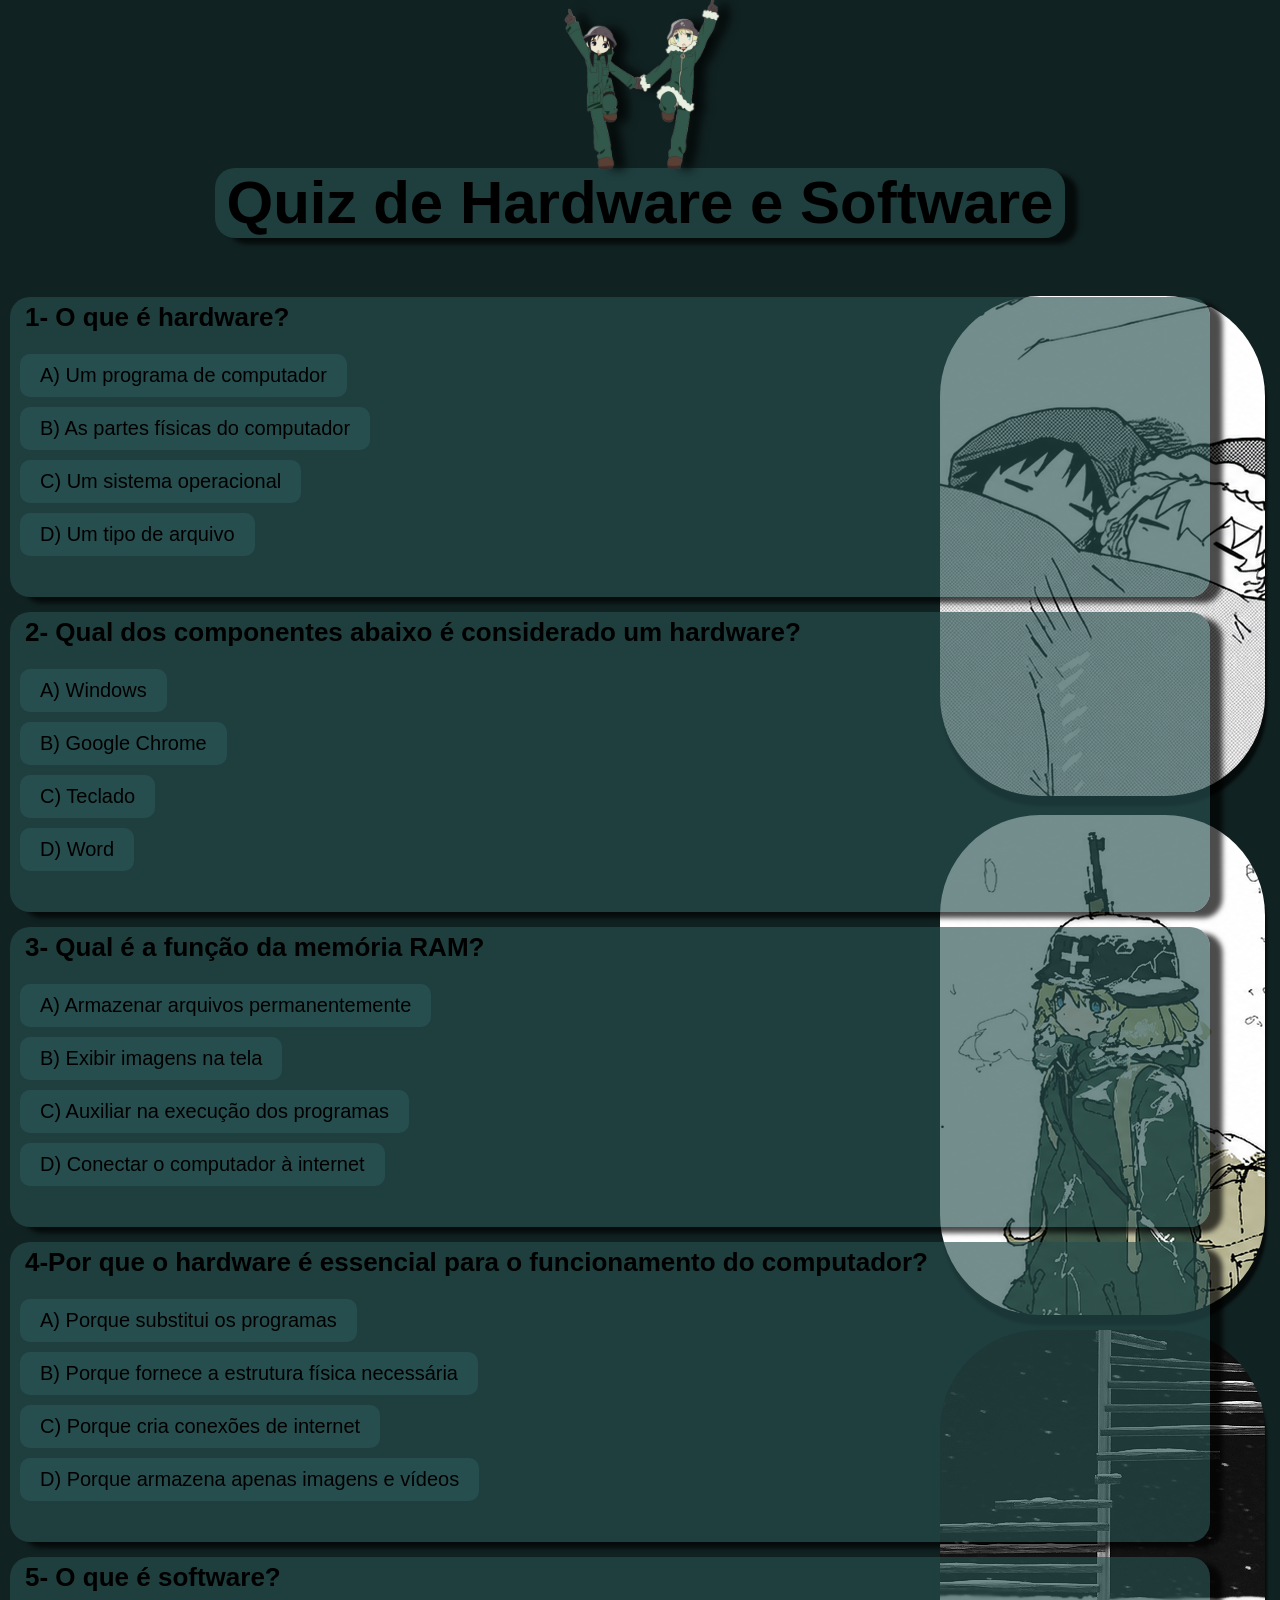
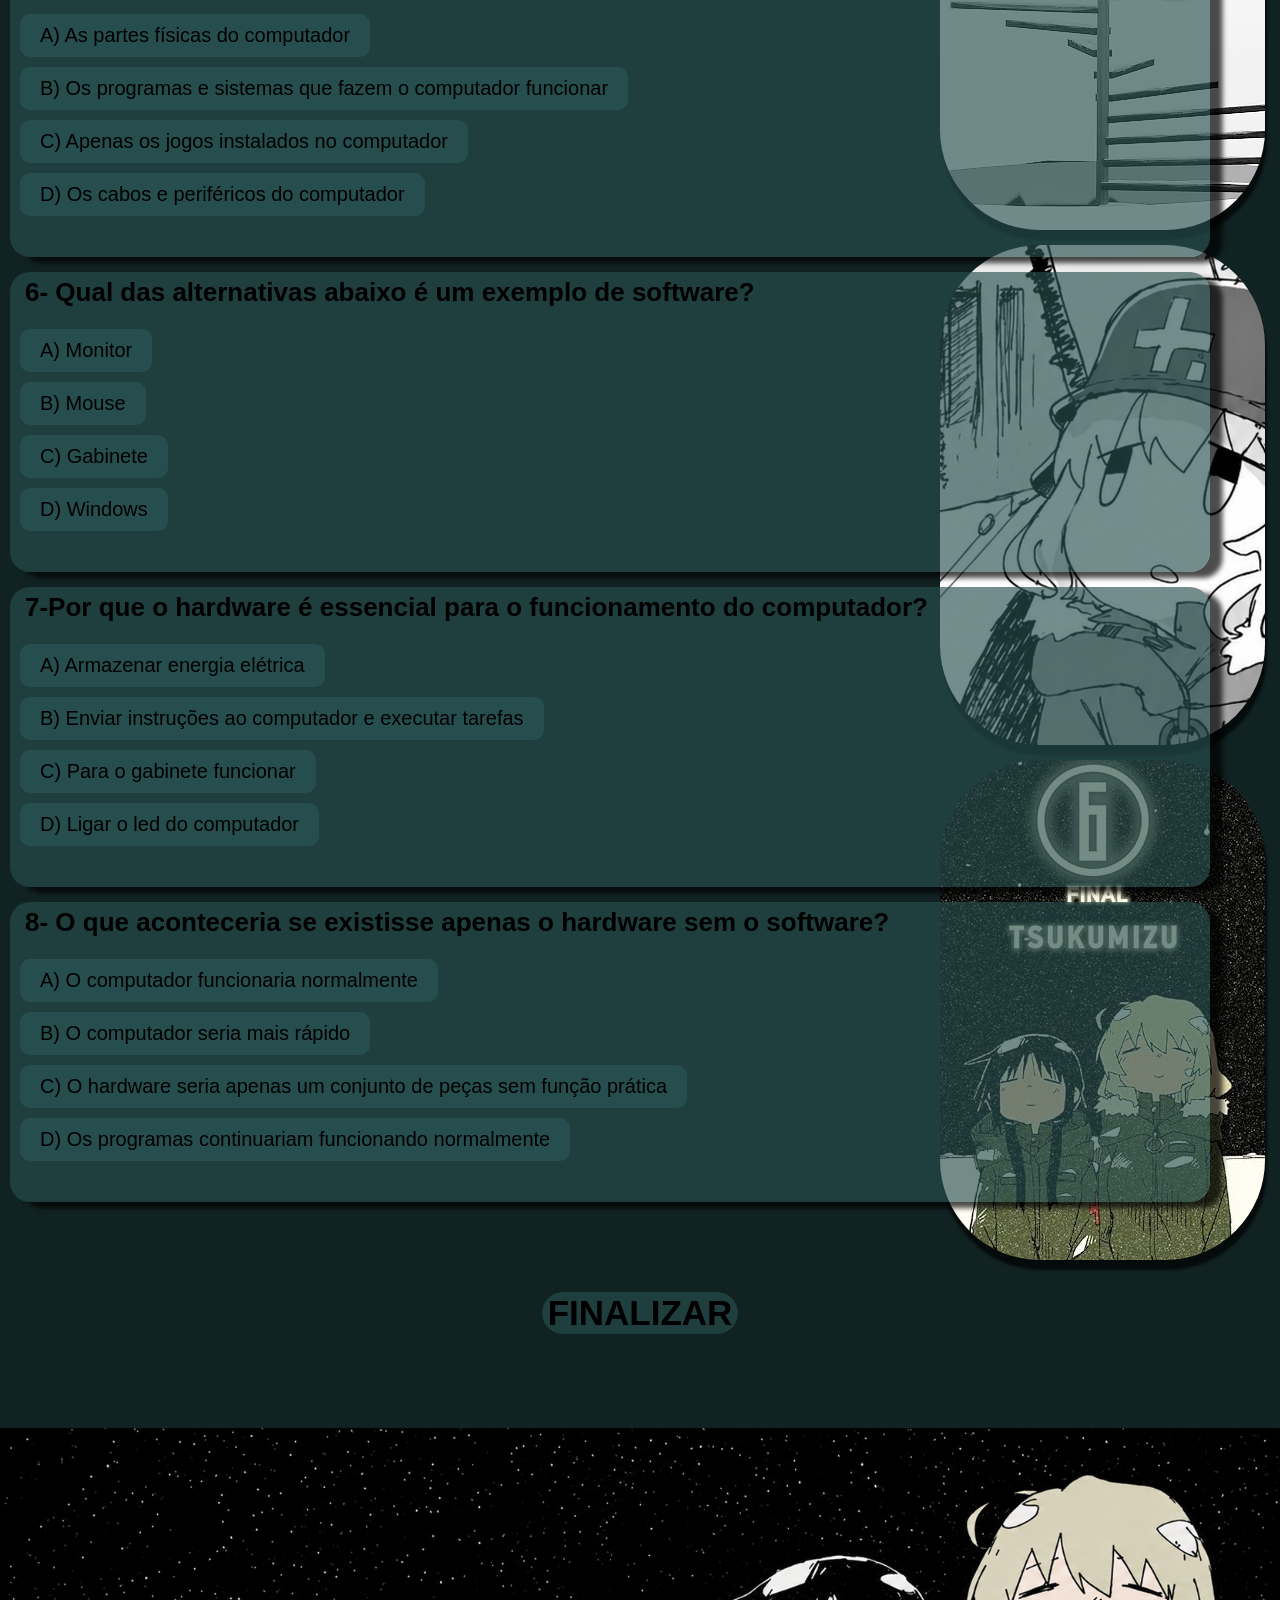
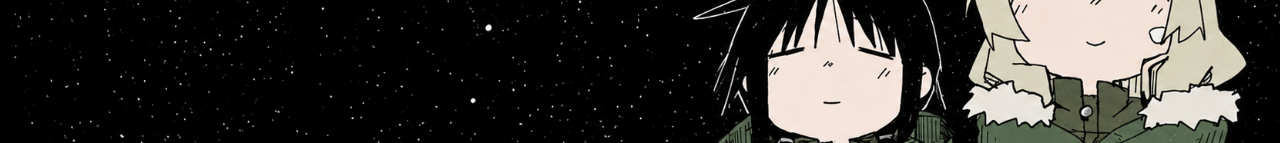
==== commit 193576b2: "Finalizado" ====
--- a/Quiz.html
+++ b/Quiz.html
@@ -15,9 +15,11 @@
     </div>
     <div align="right" class="imagens" style="position: absolute; top:1330px; right: 15px;  background-image: url('Pasta img.DANIEL/fvojesiut9w51.png11.png');">
     </div>
-    <div align="right" class="imagens" style="position: absolute; top:1845px; right: 15px;  background-image: url('img.DANIEL/81F8arIWW2L._AC_UF1000,1000_QL80_.jpg');">
-    </div>
-Pasta 
+    <div align="right" class="imagens" style="position: absolute; top:1845px; right: 15px;  background-image: url('Pasta img.DANIEL/ChatGPT Image 23_06_2026, 19_15_06.png');">
+    </div>
+    <div align="right" class="imagens" style="position: absolute; top:2360px; right: 15px;  background-image: url('Pasta img.DANIEL/91anIm7iUcL._AC_UF1000,1000_QL80_1.jpg ');">
+    </div>
+
 
 
 
@@ -181,10 +183,10 @@
             <label for="cor-azulturquesa7-b">B) Enviar instruções ao computador e executar tarefas</label><br>
 
             <input type="radio" id="cor-verde7-c" name="q7" value="C">
-            <label for="cor-verde7-c">C) Resfriar os componentes do computador</label><br>
+            <label for="cor-verde7-c">C) Para o gabinete funcionar</label><br>
 
             <input type="radio" id="cor-amarelo7-d" name="q7" value="D">
-            <label for="cor-amarelo7-d">D) Conectar peças físicas</label>
+            <label for="cor-amarelo7-d">D) Ligar o led do computador</label>
 
 
         </form>
@@ -225,11 +227,9 @@
 
 
 
-    <footer class="footer">
-
-
-    </footer>
-
+   <footer id="rodape" class="footer">
+
+</footer>
 
 
     <!-- Fim das questões do quizteste -->
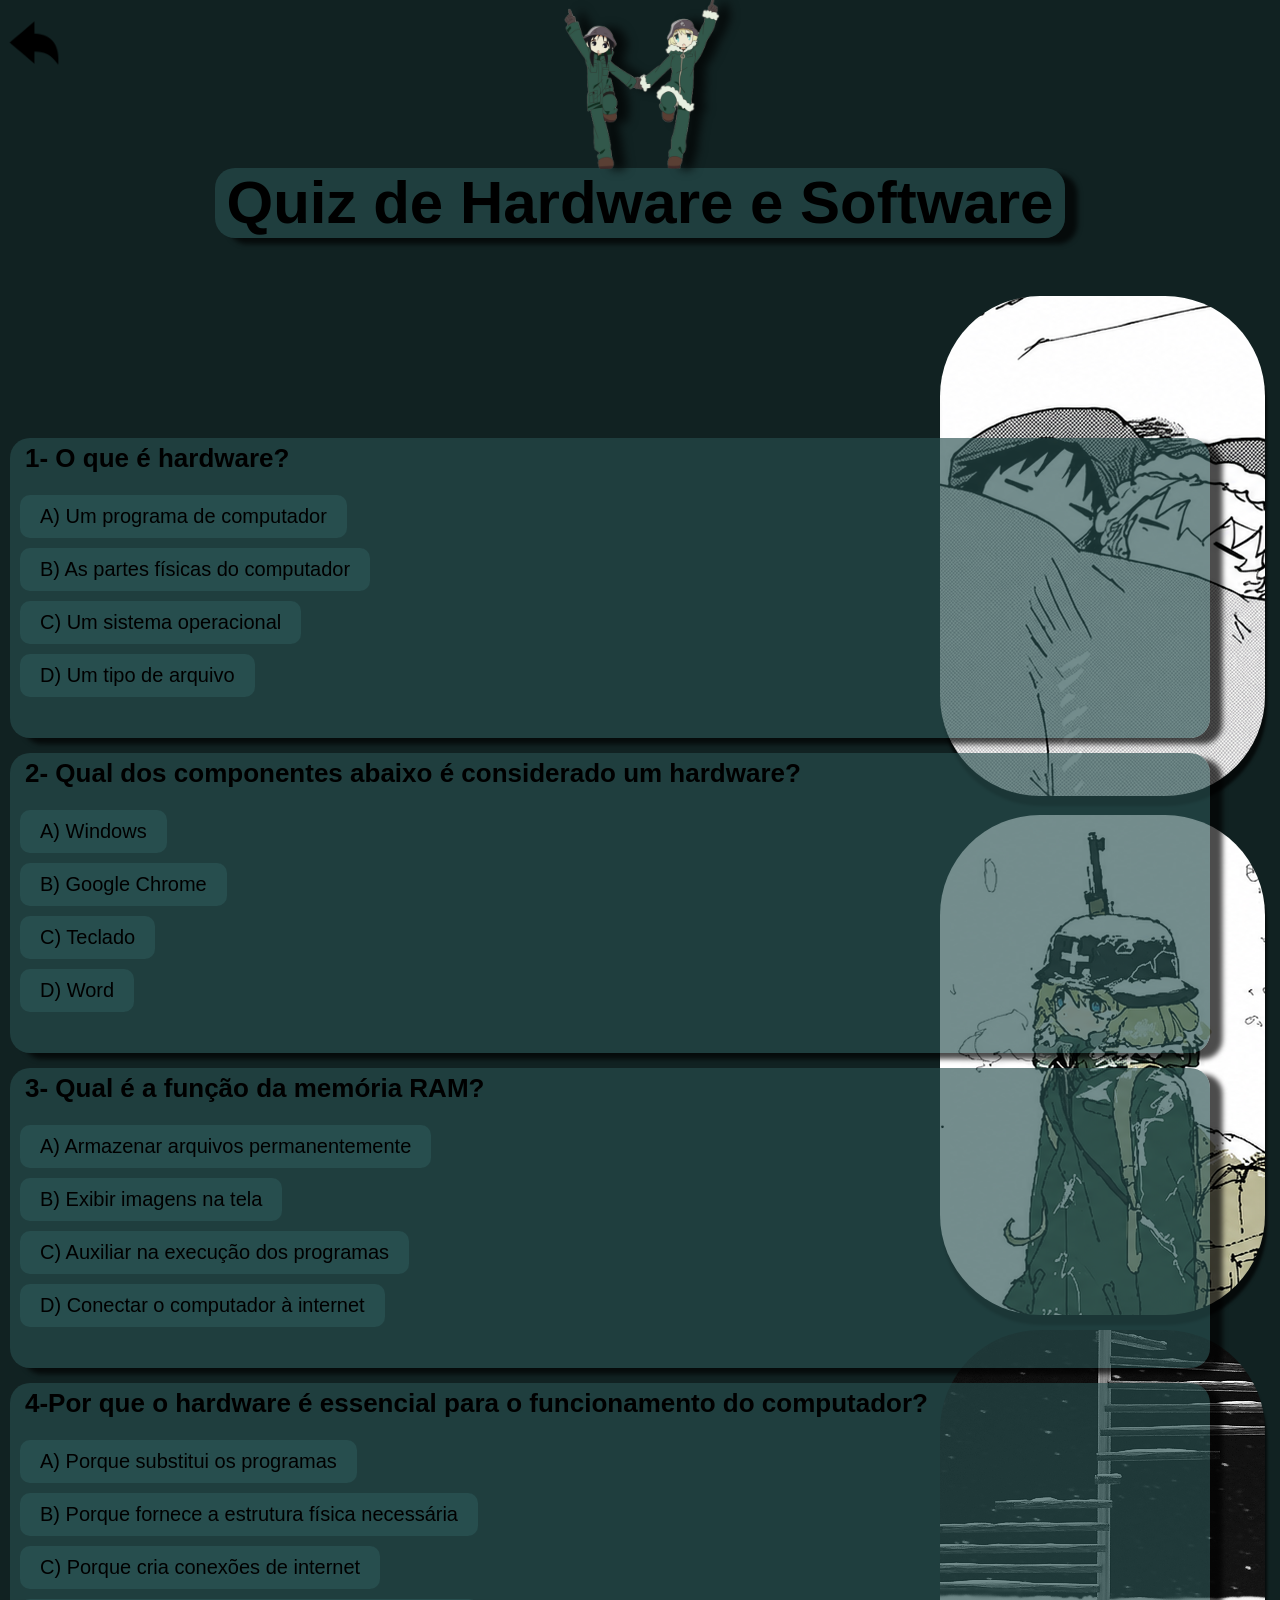
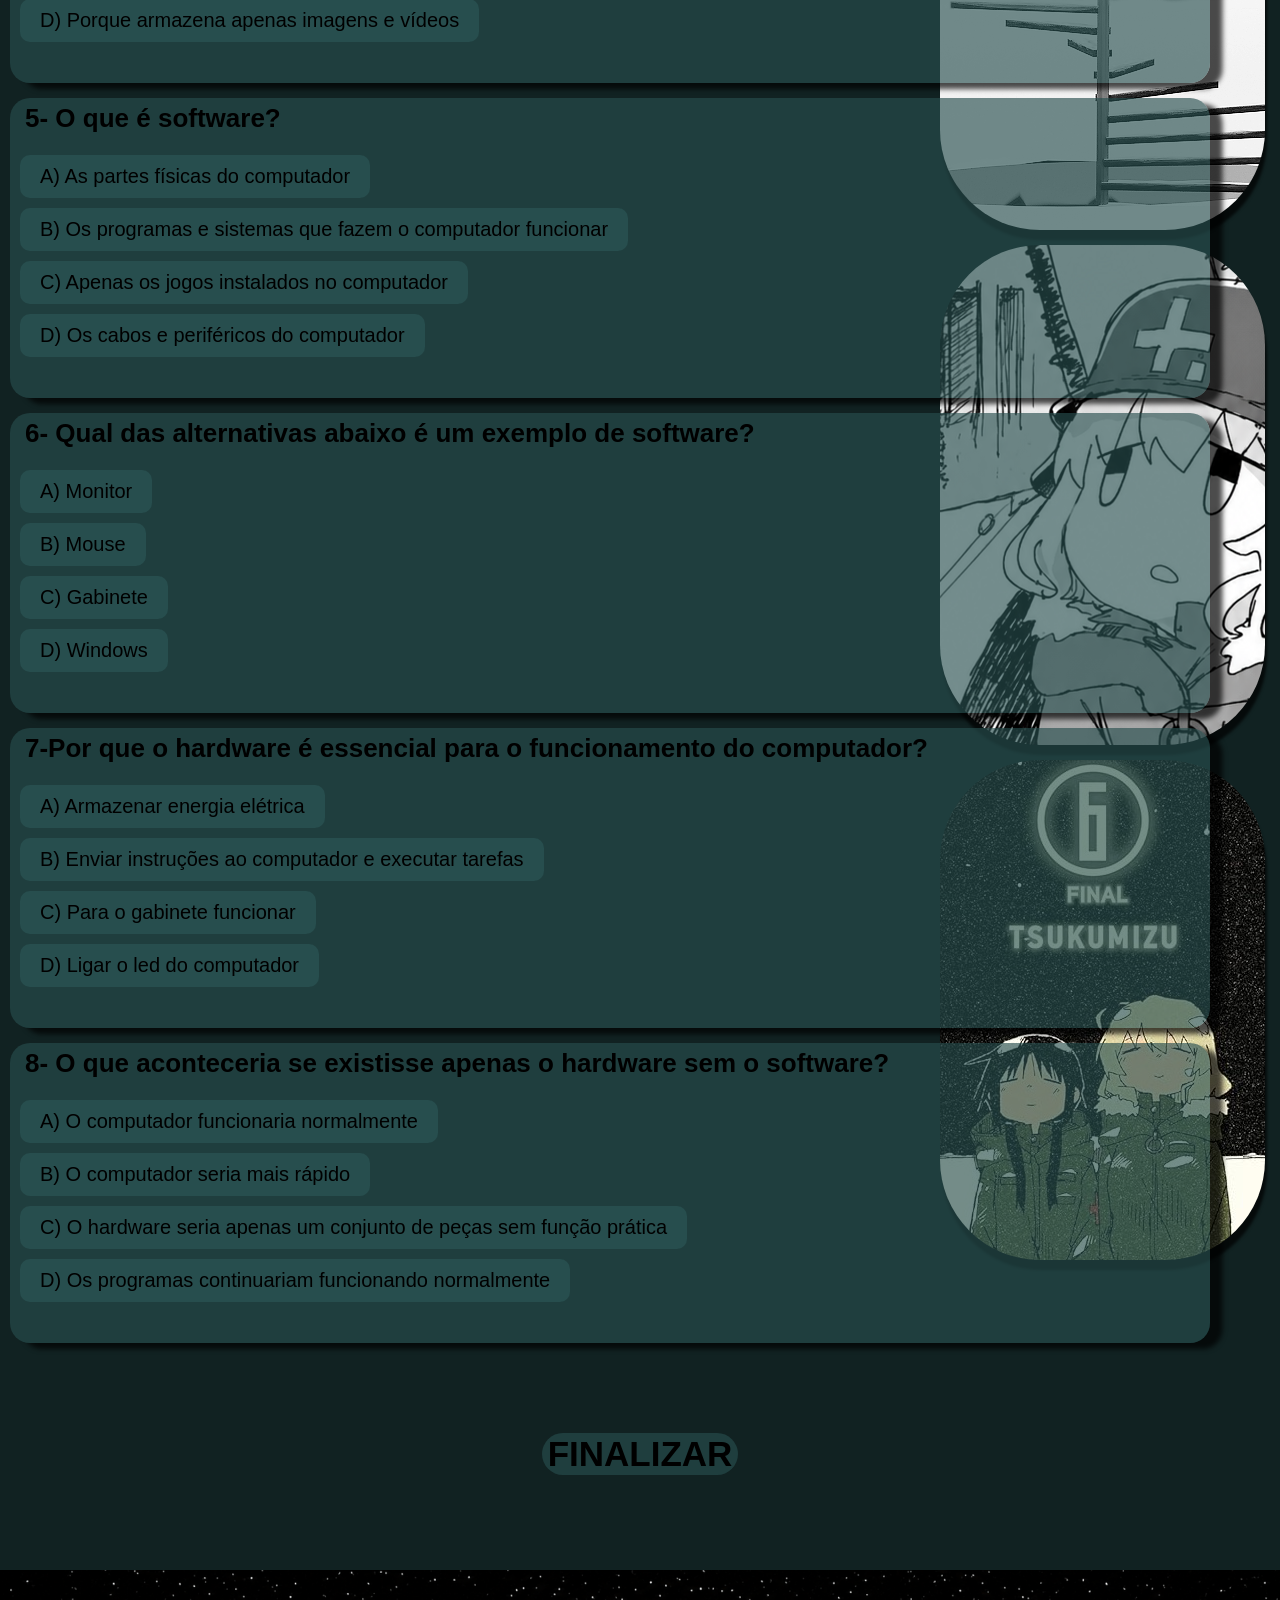
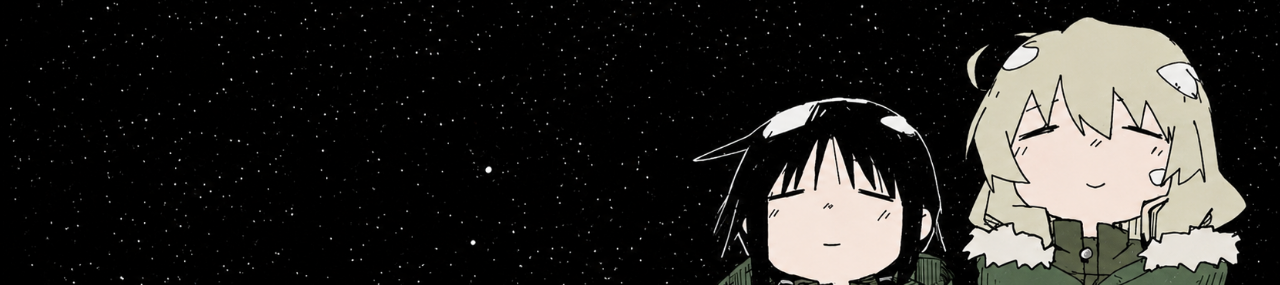
==== commit bd3cf76e: "Finalmente pronto" ====
--- a/Quiz.html
+++ b/Quiz.html
@@ -34,7 +34,9 @@
     </center>
 
     <!-- Fim do titulo -->
-
+<br><br>
+
+<a src="Site-foda/Pasta img.DANIEL/voltar.png" href="index.html" class="botao2"><img class="botao2" src="Pasta img.DANIEL/desfazer.png"></a>
 
 
     <!-- Questões do quiz -->
@@ -235,8 +237,7 @@
     <!-- Fim das questões do quizteste -->
 
 
-
-
+      
 
 </body>
 
--- a/styleQuiz.css
+++ b/styleQuiz.css
@@ -1,4 +1,4 @@
-    body {
+body {
         background-color: #112222;
         font-family: animeace, sans-serif;
     }
@@ -158,3 +158,14 @@
    
     
 }
+.botao2 {
+    position: relative;
+    bottom: 150px;
+    left: 2px;
+    cursor: pointer;
+    transition: 0.5s;
+
+    width: 60px;
+    height: 60px;
+    font-size: 20px;
+}
